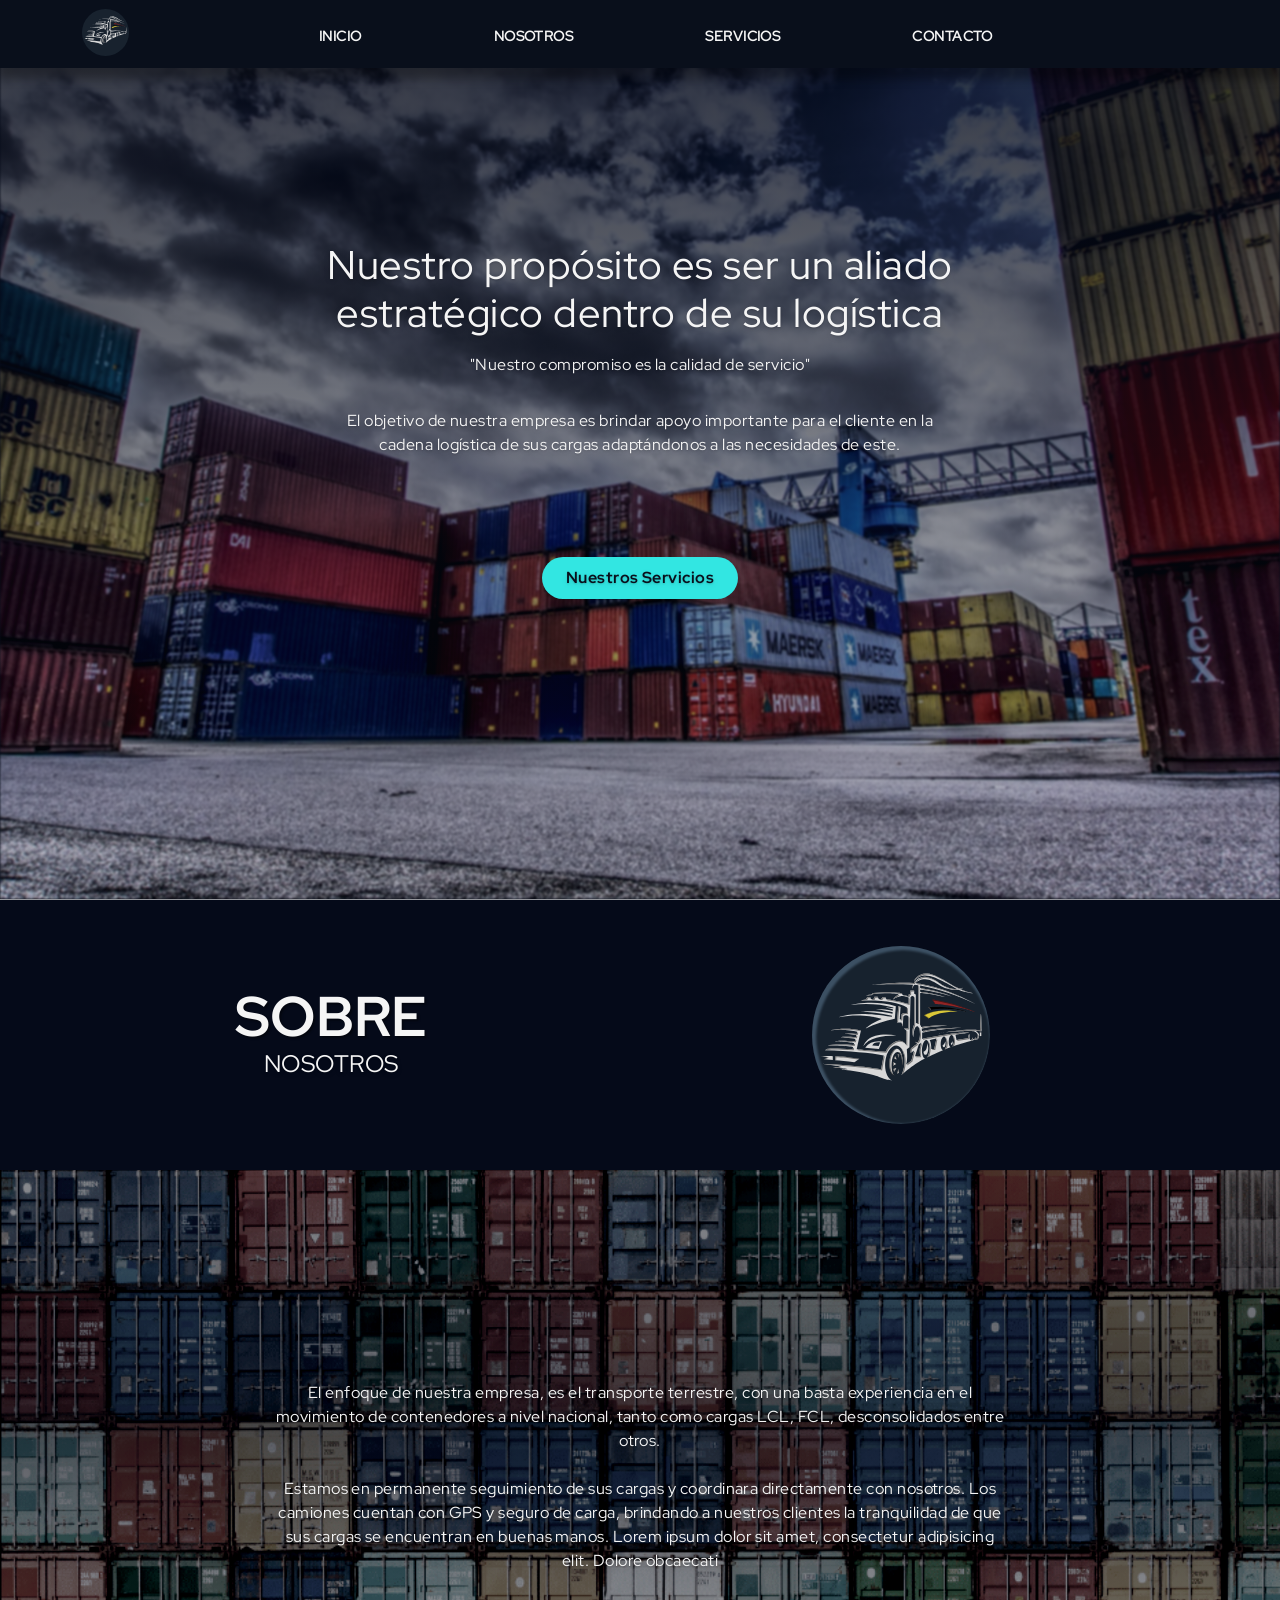
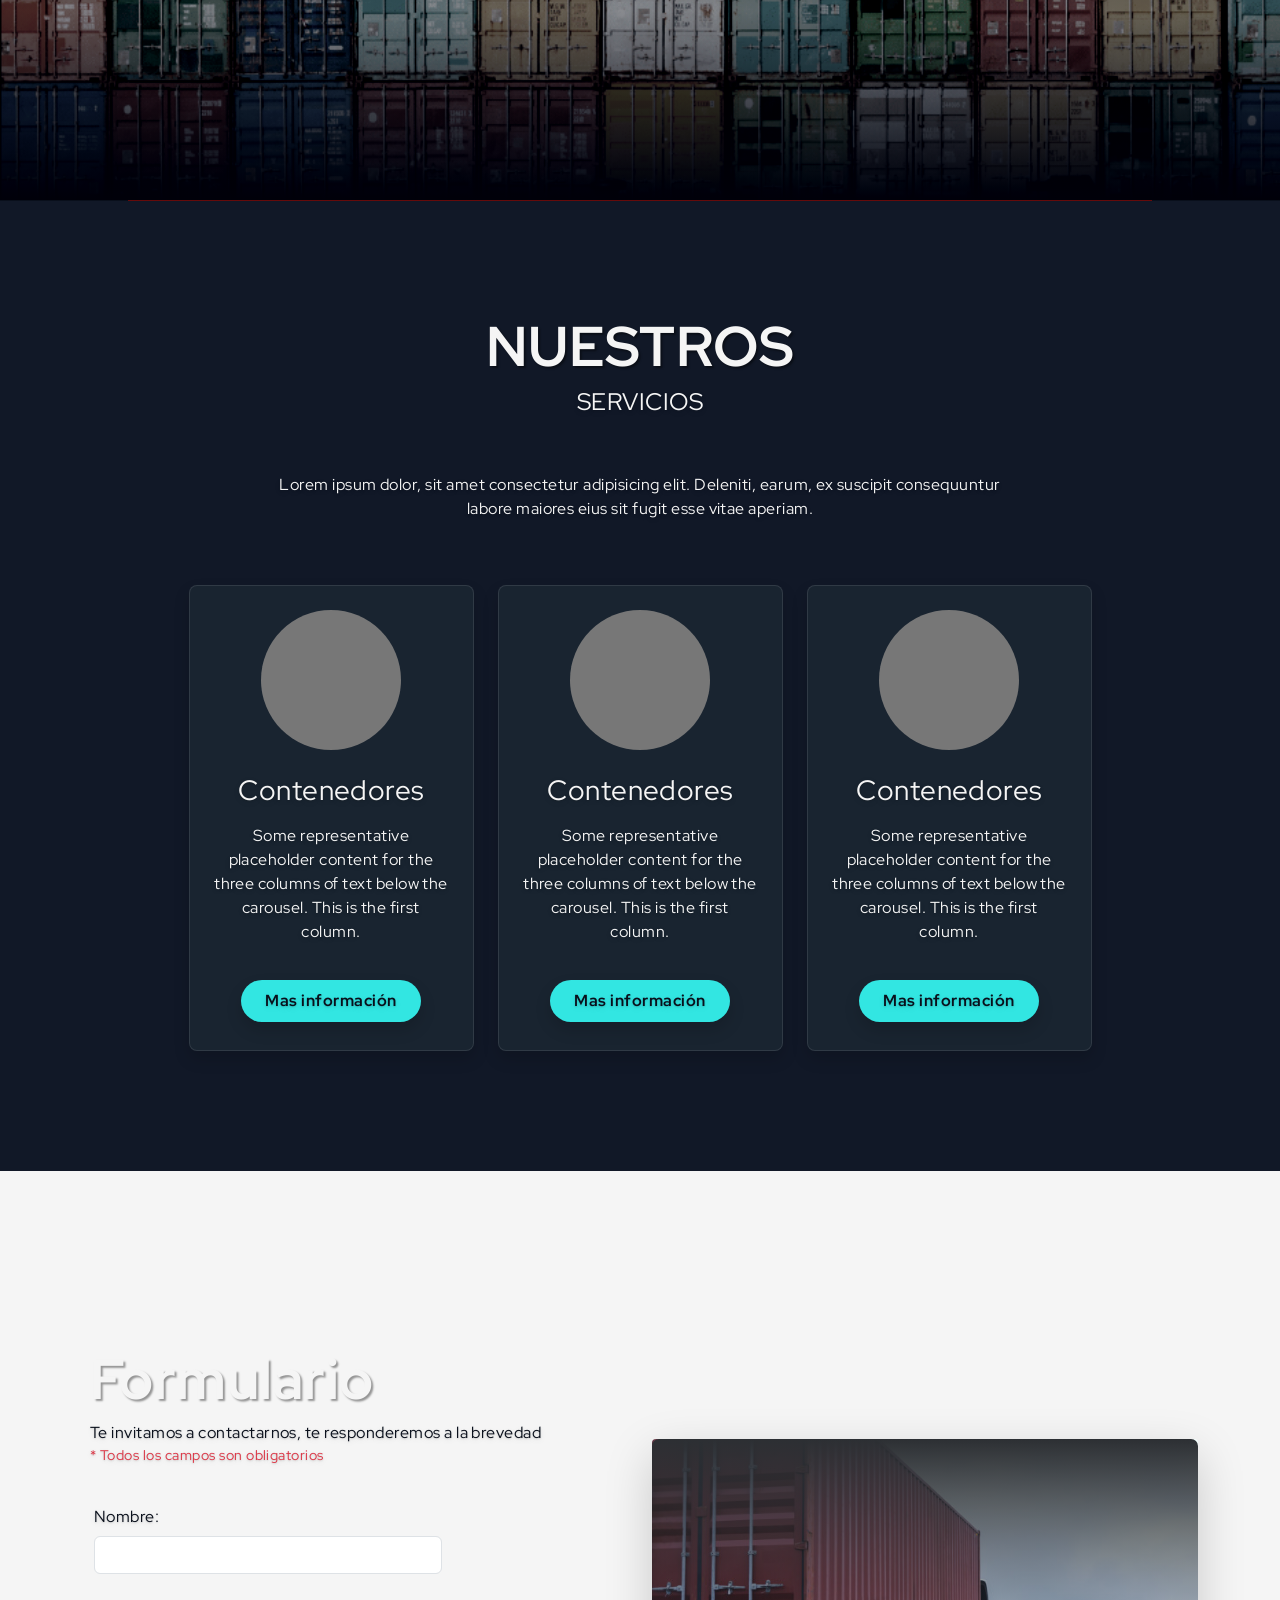
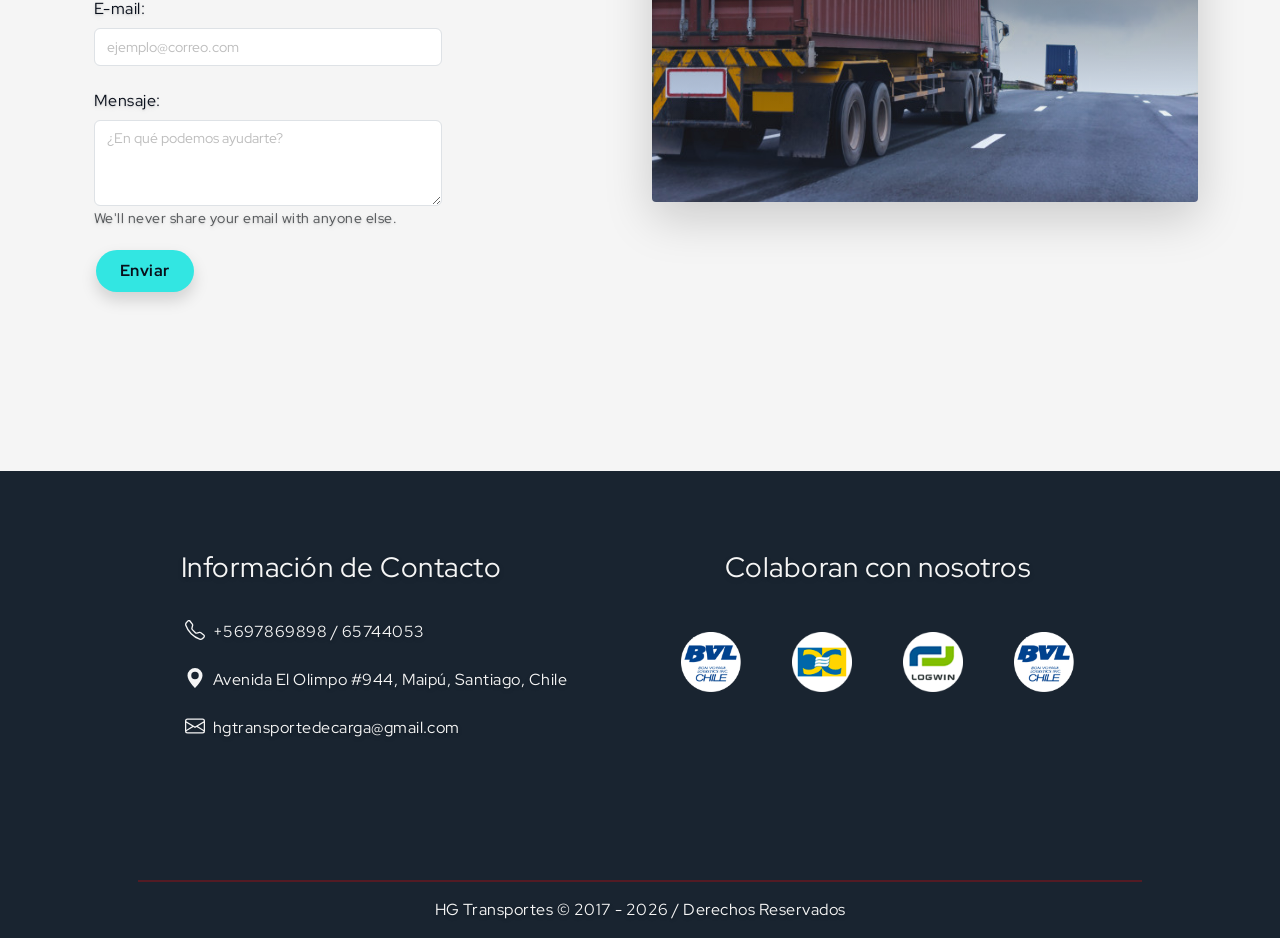
==== index.html @ 3a5eb8d5 "confi formulario de contacto" ====
<!DOCTYPE html>
<html lang="es">

<head>
  <meta charset="UTF-8">

  <title>HG Transportes</title>

  <meta name="viewport"
    content="width=device-width, initial-scale=1.0, maximum-scale=1.0, user-scalable=no, interactive-widget=resizes-content">


  <!-- SEO -->
  <meta name="description"
    content="Servicio de transporte profesional en Chile. HG Transportes ofrece soluciones confiables y seguras.">

  <!-- Favicon -->
  <link rel="icon" href="/assets/img/favicon.ico" type="image/x-icon">

  <!-- Performance (acelera CDN) -->
  <link rel="preconnect" href="https://cdn.jsdelivr.net">
  <link rel="preconnect" href="https://cdnjs.cloudflare.com">

  <!-- Bootstrap -->
  <link href="https://cdn.jsdelivr.net/npm/bootstrap@5.3.8/dist/css/bootstrap.min.css" rel="stylesheet"
    integrity="sha384-sRIl4kxILFvY47J16cr9ZwB07vP4J8+LH7qKQnuqkuIAvNWLzeN8tE5YBujZqJLB" crossorigin="anonymous">

  <!-- Custom CSS -->
  <link rel="stylesheet" href="/assets/css/main.css">
</head>

<body>
  <!-- PreLoader -->
  <div class="centrado" id="loader">
    <div class="lds-hourglass"></div>
  </div>
  <!-- ---------- -->

  <!-- BUTTON UP -->
  <button class="button--top hidden button" id="buttonUp" title="Go to top">
    <img src="/assets/img/arrow-up.svg" alt="up" srcset="">
  </button>
  <!-- --------- -->


  <!-- NAVBAR -->
  <header id="navbar" class="nav-pc navy-shadow">

    <nav class="container">
      <div class="row">

        <!-- LOGO -->
        <h1 class="col-8 col-md-2 d-flex align-items-center">
          <a href="#index" class="logo d-flex align-items-center">
            <img src="./assets/img/logo-rounded.svg" class="mt-2" style='width: 47px' alt="logo">
            <span class="hg-title d-md-none d-block ms-3 mt-3">HG Transportes</span>
          </a>
        </h1>
        <!-- MENU -->
        <div class="col-3 col-md-8">

          <ul class="d-flex justify-content-between nav-links pt-4">
            <li><a href="#index" class="volver-arriba">INICIO</a></li>
            <li><a href="#about" class="scroll-acercaDe">NOSOTROS</a></li>
            <li><a href="#services" class="scroll-equipo">SERVICIOS</a></li>
            <li><a href="#form" class="scroll-suave">CONTACTO</a></li>
          </ul>

        </div>

        <!-- HAMBURGER (solo mobile) -->
        <div class="col-1 d-flex align-items-center justify-content-center">
          <button class="ham me-4" type="button">
            <span class="br-1"></span>
            <span class="br-2"></span>
            <span class="br-3"></span>
          </button>
        </div>

      </div>
    </nav>
  </header>
  <!-- --------- -->

  <!-- MAIN -->
  <main class="">
    <!-- HOME SECTION -->
    <section id="index" class="d-flex align-items-center bg-truck slate-bb">
      <div class="container mb-5">
        <div class="row justify-content-center">
          <div class="col-11 col-md-7 mb-5 pb-4">
            <h2 class="display-6 text-center mb-3">Nuestro propósito es ser un aliado estratégico dentro de su logística
            </h2>
            <p class="pb-3 text-center">"Nuestro compromiso es la calidad de servicio"</p>
            <p class="text-center">El objetivo de nuestra empresa es brindar apoyo importante para el cliente en la
              cadena logística de sus cargas adaptándonos a las necesidades de este.</p>
          </div>
          <!-- Button -->
          <div class="d-flex justify-content-center col-md-12 py-2">
            <!-- Usamos <a> para que el navegador reconozca el anclaje #services -->
            <a href="#services" class="rounded-5 shadow button text-decoration-none">
              Nuestros Servicios
            </a>
          </div>

        </div>
      </div>
    </section>
    <!-- --------- -->

    <!-- ABOUT -->
    <section id="about" class="scrollReveal">
      <div class="d-flex align-items-center about-top bg-oil">
        <div class="container">
          <div class="row align-items-center justify-content-around">
            <div class="col-md-3 text-center">
              <h2 class="display-1 mb-0 hg-subtitle">SOBRE</h2>
              <h4 class="display-7">NOSOTROS</h4>
            </div>
            <!-- logo -->
            <div class="col-md-4 d-none d-md-block text-center">
              <img class="img-fluid" style="width: 50%;" src="../assets/img/logo-rounded.svg" alt="logo-image">
            </div>
          </div>
        </div>
      </div>
      <!-- About bottom -->
      <div class="d-flex align-items-center about-bottom">
        <div class="container">
          <div class="row justify-content-center">
            <div class="col-11 col-md-8 text-center">
              <p>
                El enfoque de nuestra
                empresa, es el transporte terrestre, con una basta experiencia en el movimiento de contenedores a nivel
                nacional, tanto como cargas LCL, FCL, desconsolidados entre otros.<br><br>
                Estamos en permanente seguimiento de sus cargas y coordinara directamente con nosotros. Los camiones
                cuentan con GPS y seguro de carga, brindando a nuestros clientes la tranquilidad de que sus cargas se
                encuentran en buenas manos. Lorem ipsum dolor sit amet, consectetur adipisicing elit. Dolore obcaecati
              </p>
            </div>
          </div>
        </div>
      </div>
      <!-- line -->
      <div class="mx-auto" style="height:1px; width:80%; background:rgb(102, 10, 10);"></div>
    </section>
    <!-- END ABOUT SECTION -->



    <!-- SERVICES SECTION -->
    <section class="pb-5 prueba" id="services">
      <div class="container">
        <div class="row flex-column justify-content-end align-items-center hg-services">
          <!-- TITULO -->
          <div class="col-11 col-md-8 text-center" id="scrollReveal">
            <h2 class="hg-subtitle">NUESTROS</h2>
            <h4 class="display-7 pb-4">SERVICIOS</h4>
            <p class="py-4">Lorem ipsum dolor, sit amet consectetur adipisicing elit. Deleniti, earum, ex suscipit
              consequuntur labore maiores eius sit fugit esse vitae aperiam.</p>
          </div>
    <!--       <div class="mx-auto" style="height:1px; width:80%; background:rgb(102, 10, 10);"></div> -->
        </div>
      </div>
      <!-- CARDS -->
      <div class="container pb-5">
        <div class="row justify-content-center align-items-center">
          <!-- card 1 -->
          <div
            class="flex-column col-11 col-lg-3 p-4 text-center rounded-3 shadow h-100 bg-oil card-service">

            <svg class="bd-placeholder-img rounded-circle d-block mx-auto mb-4" width="140" height="140"
              xmlns="http://www.w3.org" role="img" preserveAspectRatio="xMidYMid slice" focusable="false">
              <rect width="100%" height="100%" fill="#777" />
            </svg>

            <h3 class="mb-3">Contenedores</h3>
            <p>Some representative placeholder content for the three columns of text below the carousel. This is the
              first column.</p>

            <div class="pt-3 mt-auto">
              <a href="container.html" class="rounded-5 shadow button text-decoration-none d-inline-block">
                Mas información
              </a>
            </div>
          </div>

          <!-- card 2 -->
          <div
            class="flex-column col-11 col-lg-3 p-4 my-4 mx-md-4 mb-md3 text-center rounded-3 shadow h-100  bg-oil card-service">

            <svg class="bd-placeholder-img rounded-circle d-block mx-auto mb-4" width="140" height="140"
              xmlns="http://www.w3.org" role="img" preserveAspectRatio="xMidYMid slice" focusable="false">
              <rect width="100%" height="100%" fill="#777" />
            </svg>

            <h3 class="mb-3">Contenedores</h3>
            <p>Some representative placeholder content for the three columns of text below the carousel. This is the
              first column.</p>

            <div class="pt-3 mt-auto">
              <a href="#services" class="rounded-5 shadow button text-decoration-none d-inline-block">
                Mas información
              </a>
            </div>
          </div>

          <!-- card 3 -->
          <div
            class="flex-column col-11 col-lg-3 p-4 text-center rounded-3 shadow h-100 bg-oil card-service">

            <svg class="bd-placeholder-img rounded-circle d-block mx-auto mb-4" width="140" height="140"
              xmlns="http://www.w3.org" role="img" preserveAspectRatio="xMidYMid slice" focusable="false">
              <rect width="100%" height="100%" fill="#777" />
            </svg>

            <h3 class="mb-3">Contenedores</h3>
            <p>Some representative placeholder content for the three columns of text below the carousel. This is the
              first column.</p>

            <div class="pt-3 mt-auto">
              <a href="#services" class="rounded-5 shadow button text-decoration-none d-inline-block">
                Mas información
              </a>
            </div>
          </div>

        </div>
      </div>

    </section>
    <!-- END SERVICE SECTION -->


    <!-- FORM SECTION -->
    <section class="d-flex align-items-center justify-content-center vh-100 bg-lightest-slate bg-contact-mobile" id="form">
   
      <div class="container py-5">
        <div class="row">

          <div class="flex-column col-md-6">
            <div class="px-2">
              <h2 class="hg-subtitle">Formulario</h2>
              <p class="pb-0 mb-0 hg-text-dark">Te invitamos a contactarnos, te responderemos a la brevedad</p>
              <p class="text-danger small pt-0 mt-0 pb-3">* Todos los campos son obligatorios</p>
            </div>

            <!-- form -->
            <form class="container" action="#" method="POST">
              
              <div class="form-group mb-3">
                <label for="nombre" class="col-form-label col-md-4 hg-text-dark">Nombre: </label>
                <div class="col-md-8">
                  <input type="text" name="from_name" id="nombre" class="form-control custom-input" required placeholder="">
                </div>
              </div>

              <div class="form-group mb-3">
                <label for="email" class="hg-text-dark col-form-label col-md-4">E-mail: </label>
                <div class="col-md-8">
                  <input type="email" name="reply_to" value="" id="email" class="form-control custom-input" required placeholder="ejemplo@correo.com">
                </div>
              </div>
              
              <div class="form-group mb-3">
                <label for="mensaje" class="hg-text-dark col-form-label col-md-4">Mensaje: </label>
                <div class="col-md-8">
                  <textarea rows="3" class="form-control custom-input" id="mensaje" name="message" required placeholder="¿En qué podemos ayudarte?"></textarea>
                </div>
                <small id="emailHelp" class="form-text text-muted">We'll never share your email with anyone else.</small>
              </div>
              <!-- submit button -->
              <div>
                <button type="submit" class="rounded-5 shadow button">Enviar</button>
              </div>
            </form>
          </div>
          <!-- end form -->
          <!-- bg image -->
          <div class="d-md-flex align-items-center justify-content-center d-none d-md-block col-md-6">
            <div class="bg-contact">
              <img class="img-fluid shadow-lg rounded-1" src="/assets/img/contact-image-truck.jpg" alt="logo-image">
            </div>
          </div>

        </div>
      </div>
    </section>
    <!-- END FORM SECTION -->

    <!-- FOOTER -->
    <div>
      <div class="bg-dark-oil container-fluid"> <!-- REVISAR...SEGUN CHAT GPT NO HACE NADA -->
        <div class="container py-3">
          <div class="row py-md-5 d-flex justify-content-center align-items-top">
            <!-- INFORMACION DE CONTACTO -->
            <div class="col-lg-5 p-3 mb-4">

              <h3 class="pb-4 hg-slate-text-color">Información de Contacto</h3>

              <div class="d-flex align-item-left justify-content-start">
                <svg xmlns="http://www.w3.org/2000/svg" width="20" height="20" fill="currentColor"
                  class="bi bi-telephone m-1" viewBox="0 0 16 16">
                  <path
                    d="M3.654 1.328a.678.678 0 0 0-1.015-.063L1.605 2.3c-.483.484-.661 1.169-.45 1.77a17.568 17.568 0 0 0 4.168 6.608 17.569 17.569 0 0 0 6.608 4.168c.601.211 1.286.033 1.77-.45l1.034-1.034a.678.678 0 0 0-.063-1.015l-2.307-1.794a.678.678 0 0 0-.58-.122l-2.19.547a1.745 1.745 0 0 1-1.657-.459L5.482 8.062a1.745 1.745 0 0 1-.46-1.657l.548-2.19a.678.678 0 0 0-.122-.58L3.654 1.328zM1.884.511a1.745 1.745 0 0 1 2.612.163L6.29 2.98c.329.423.445.974.315 1.494l-.547 2.19a.678.678 0 0 0 .178.643l2.457 2.457a.678.678 0 0 0 .644.178l2.189-.547a1.745 1.745 0 0 1 1.494.315l2.306 1.794c.829.645.905 1.87.163 2.611l-1.034 1.034c-.74.74-1.846 1.065-2.877.702a18.634 18.634 0 0 1-7.01-4.42 18.634 18.634 0 0 1-4.42-7.009c-.362-1.03-.037-2.137.703-2.877L1.885.511z" />
                </svg>
                <p class="p-1 hg-slate-text-color">+5697869898 / 65744053</p>
              </div>

              <div class="d-flex align-item-left justify-content-start">
                <svg xmlns="http://www.w3.org/2000/svg" width="20" height="20" fill="currentColor"
                  class="bi bi-geo-alt-fill  m-1" viewBox="0 0 16 16">
                  <path d="M8 16s6-5.686 6-10A6 6 0 0 0 2 6c0 4.314 6 10 6 10zm0-7a3 3 0 1 1 0-6 3 3 0 0 1 0 6z" />
                </svg>
                <p class="p-1 hg-slate-text-color">Avenida El Olimpo #944, Maipú, Santiago, Chile</p>
              </div>

              <div class="d-flex align-item-left justify-content-start">
                <svg xmlns="http://www.w3.org/2000/svg" width="20" height="20" fill="currentColor"
                  class="bi bi-envelope m-1" viewBox="0 0 16 16">
                  <path
                    d="M0 4a2 2 0 0 1 2-2h12a2 2 0 0 1 2 2v8a2 2 0 0 1-2 2H2a2 2 0 0 1-2-2V4Zm2-1a1 1 0 0 0-1 1v.217l7 4.2 7-4.2V4a1 1 0 0 0-1-1H2Zm13 2.383-4.708 2.825L15 11.105V5.383Zm-.034 6.876-5.64-3.471L8 9.583l-1.326-.795-5.64 3.47A1 1 0 0 0 2 13h12a1 1 0 0 0 .966-.741ZM1 11.105l4.708-2.897L1 5.383v5.722Z" />
                </svg>
                <p class="p-1 hg-slate-text-color">hgtransportedecarga@gmail.com</p>
              </div>
            </div>
            <!-- COLABORAN CON NOSOTROS -->
            <div class="col-lg-5 p-3">

              <h3 class="p-0 mb-5 text-center hg-slate-text-color">Colaboran con nosotros</h3>

              <div class="d-flex justify-content-around">

                <a href="http://www.bvl-group.com" target="_blank" class="rounded-circle">
                  <img src="/assets/img/bvl.png" width="60px" alt="bvl">
                </a>
                <a href="https://cargocompassworld.com/en/" target="_blank" class="rounded-circle">
                  <img src="/assets/img/cargo-compass.png" width="60px" alt="bvl">
                </a>
                <a href="https://www.logwin-logistics.com/index.html" target="_blank" class="rounded-circle">
                  <img src="/assets/img/logwin.png" width="60px" alt="bvl">
                </a>
                <a href="http://www.bvl-group.com" target="_blank" class="rounded-circle">
                  <img src="/assets/img/bvl.png" width="60px" alt="bvl">
                </a>
              </div>
            </div>
          </div>
        </div>
        <hr class="text-center container" style="height:2px;border-width:0;background-color:red;width:80%;">
        <div class="container">
          <p class="text-center pt-0 pb-3 m-0 hg-slate-text-color">HG Transportes &copy; 2017 - 2026 / Derechos
            Reservados</p>
        </div>
      </div>
    </div>
    <!-- END FOOTER -->


  </main>
  <!-- ---------- -->



  <script type="module" src="/assets/js/app.js"></script>
  <script type="module" src="/assets/js/btn_up.js"></script>
  <script type="module" src="/assets/js/scrollReveal.js"></script>
  <script type="module" src="/assets/js/ham.js"></script>
  <!-- <script type="module" src="/assets/js/navScroll.js"></script> -->
</body>

</html>
---- assets/css/main.css ----
/* Fonts */
@font-face {
  font-family: "Raleway-Regular400";
  src: url("/assets/fonts/Raleway/static/Raleway-Regular.ttf");
}

@font-face {
  font-family: "Raleway-Medium500";
  src: url("/assets/fonts/Raleway/static/Raleway-Medium.ttf");
}

/* title hg */
@font-face {
  font-family: "Respondent-Black";
  src: url("/assets/fonts/RespondentBlack.ttf");
}

/* titles */
@font-face {
  font-family: "Syncopate-Bold";
  src: url("/assets/fonts/Syncopate-Bold.ttf");
}

@font-face {
  font-family: "RedHatDisplay-Light";
  src: url("/assets/fonts/RedHatDisplay-Light.ttf");
}

@font-face {
  font-family: "RedHatDisplay-Regular";
  src: url("/assets/fonts/RedHatDisplay-Regular.ttf");
}

@font-face {
  font-family: "RedHatDisplay-Bold";
  src: url("/assets/fonts/RedHatDisplay-Bold.ttf");
}


.prueba{
  background-color: #111827;
}
/* Variable Colors #091018 color oscuro nav */
:root {
  --dark: #091018;
  --dark-oil: #192430;
  --oil: #192430;
  --blue-dark: #090f1b;
  --lightest-oil: #243447;
  --lightest-slate: #f5f5f5;
  --hg-gold: #FFED69;
  --hg-gold-2: #756713;
  --green: #1da058;
  --bright-turquoise: #32e6e2;
  --text-title-shadow: 2px 2px 4px #000000;
}

/* General */
*,
*::before,
*::after {
  box-sizing: border-box;
}

html {
  font-size: 16px;
  overflow-x: hidden;
  box-sizing: border-box;
  margin: 0;
  padding: 0;
}

body {
  position: relative;
  height: 100%;
  font-family: "RedHatDisplay-Regular", Helvetica, Arial, sans-serif;
  line-height: 1.5;
  letter-spacing: 0.03em;
  font-weight: 400;
  text-shadow:
  0 1px 2px rgba(0, 0, 0, 0.15),
  0 2px 6px rgba(0, 0, 0, 0.10);
  color: var(--lightest-slate);
  background-color: var(--blue-dark);
}
/* nav shadow off */
nav li a {
  text-shadow: none;
}

/* -------- */

/* MyClases */

.hg-title {
  font-family: "Respondent-Black", sans-serif;
  font-weight: 900;
  font-size: 73px;
  text-shadow: var(--text-title-shadow);
  color: var(--lightest-slate);
}
.hg-subtitle {
  font-family: "RedHatDisplay-Bold", Helvetica, Arial, Lucida, sans-serif;
  font-size: 3.5rem;
  text-shadow: 2px 2px 2px rgba(0, 0, 0, 0.4);
}

.hg-subtitle--dark {
  color: var(--dark-oil);
  /* text-shadow: 2px 2px 2px rgba(0, 0, 0, 0.3960784314); */
}

.hg-text-dark {
  font-family: "RedHatDisplay-Regular", Helvetica, Arial, sans-serif;
  color: var(--blue-dark);
  /* text-shadow: 2px 2px 2px rgba(0, 0, 0, 0.4); */
}

.scrollReveal {
  opacity: 0;
  transition: all 0.9s;
}
/* ------- */

/* General button */
.button {
  display: inline-block;
  border: none;
  padding: 9px 1.5rem;
  margin: 4px 2px;
  color: var(--blue-dark);
  background-color: var(--bright-turquoise);
  font-family: "RedHatDisplay-Bold", Helvetica, Arial, Lucida, sans-serif;
  font-size: 1rem;
  text-align: center;
  text-decoration: none;
  line-height: 1.5;
  letter-spacing: 0.03em;
  display: inline-block;
 /*  -webkit-transition-duration: 0.4s;
  transition-duration: 0.4s; */
  transition: transform 0.3s ease, background-color 0.3s ease, color 0.3s ease;
  cursor: pointer;
  border-radius: 50px;
}

.button:hover {
  transform: scale(1.05);
  transition: transform 0.3s ease, background-color 0.3s ease, color 0.3s ease;
}

/* button top */
.button--top { /* metodo para heredar propiedades del boton base a traves de html */
  position: fixed;
  bottom: 20px;
  right: 10px;  
  z-index: 99;
  padding: 9px 14px;
}

.button img {
  width: 25px;
}

#buttonUp {
  position: fixed;
  bottom: 20px;
  right: 10px;
  z-index: 99;

  transform: translateX(120%); /* 🔥 SIEMPRE fuera */
  opacity: 0;

  transition: transform 0.4s ease, opacity 0.3s ease;
}

/* ESTADO VISIBLE */
#buttonUp.show {
  transform: translateX(0);
  opacity: 1;
}

/* --------- */



.subtitle-slate {
  font-size: 50px;
  color: var(--lightest-slate);
  text-shadow: 2px 2px 2px rgba(0, 0, 0, 0.3960784314);
}

.slate-txt {
  color: var(--lightest-slate);
}

.dark-oil-txt {
  color: var(--dark-oil);
}

.lightest-oil-txt {
  color: var(--lightest-oil);
}

.bg-blue-dark {
  background-color: var(--blue-dark);
}
.oil-txt {
  color: var(--oil);
}

.bg-black {
  background-color: var(--dark);
}

.bg-dark-oil {
  background-color: var(--dark-oil);
}

.bg-lightest-oil {
  background-color: var(--lightest-oil);
}

.bg-oil {
  background-color: var(--oil);
}

.bg-lightest-slate {
  background-color: var(--lightest-slate);
}

.navy-shadow {
  box-shadow: 0px 9px 9px 2px rgba(0, 0, 0, 0.329);
}

.bs-inset {
  box-shadow: 0px 9px 9px 2px rgba(0, 0, 0, 0.329) inset;
}

.slate-bb {
  border-bottom: 1px solid #f5f5f596;
}

/* ---------- */


/* Loader */
.centrado {
  height: 100vh;
  width: 100%;
  position: fixed;
  top: 0;
  left: 0;
  display: flex;
  justify-content: center;
  align-items: center;
  background-color: var(--dark-oil);
  z-index: 9999;
}

.lds-hourglass {
  display: inline-block;
  position: relative;
  width: 80px;
  height: 80px;
}

.lds-hourglass:after {
  content: " ";
  display: block;
  border-radius: 50%;
  width: 0;
  height: 0;
  margin: 8px;
  box-sizing: border-box;
  border: 32px solid #fff;
  border-color: #fff transparent #fff transparent;
  animation: lds-hourglass 1.2s infinite;
}

@keyframes lds-hourglass {
  0% {
    transform: rotate(0);
    animation-timing-function: cubic-bezier(0.55, 0.055, 0.675, 0.19);
  }

  50% {
    transform: rotate(900deg);
    animation-timing-function: cubic-bezier(0.215, 0.61, 0.355, 1);
  }

  100% {
    transform: rotate(1800deg);
  }
}

.disppear {
  animation: vanish 0.5s forwards;
}

@keyframes vanish {
  100% {
    opacity: 0;
    visibility: hidden;
  }
}

/* --------------- */

/* Navbar */
.nav-pc {
  position: fixed; /* debe tener position para el z-index / relative para animar*/
  width: 100%;
  height: 68px;
  background-color: var(--blue-dark);
  z-index: 4;

  /* transition: transform 0.4s ease, background-color 0.3s ease; */
}

.nav-pc .nav-links li {
  list-style-type: none;
}

.nav-pc .nav-links a {
  font-size: 85%;
  padding: 0 15px;
  text-decoration: none;
  color: var(--lightest-slate);
  font-weight: bold;
}

.logo {
  text-decoration: none;
}

/* Navbar sticky desde ABOUT para js */
/* .show-nav {
  position: fixed;
  top: 0;
  width: 100%;
  z-index: 2;

  transform: translateY(0);
  animation: slideDown 0.4s ease;
} */

/* .nav-exit {
  transform: translateY(-100%);
} */

/* nav in animation */
/* @keyframes slideDown {
  from {
    transform: translateY(-100%);
  }
  to {
    transform: translateY(0);
  }
} */

/* Hamburguer mobile */
.ham {
  display: none;
  cursor: pointer;
  border: none;
  margin: 0;
  padding: 0;
  background-color: transparent;
}

.ham span {
  display: block;
  background-color: #f3f3f3;
  height: 1px;
  width: 21px;
  margin: 6px auto;
  border-radius: 2px;
}

.nav-links.activate {
  transform: translateX(0);
  opacity: 1;
}

.br-1.animado {
  transform: rotate(-45deg) translate(-5px, 5px);
}

.br-2.animado {
  opacity: 0;
}

.br-3.animado {
  transform: rotate(45deg) translate(-5px, -5px);
}

.ham.girar {
  transform: rotate(360deg);
}

/* ---------- */

/* Nav Responsive */
body.menu-open {
  overflow: hidden;
}

@media (max-width: 768px) {

  .nav-pc {
    height: 60px;
  }

  .nav-pc .hg-title {
    font-size: 1.5rem;
    /* text-shadow: 0px 1px 1px #000000; */
    text-shadow:
      0 2px 8px rgba(0, 0, 0, 0.6),
      0 1px 2px rgba(0, 0, 0, 0.8);
    /* text-decoration: none; */
  }

  .ham {
    display: block;
    cursor: pointer;
    transition: 0.2s 0.1s;
  }

  .nav-links {
    background-color: var(--lightest-slate);
    position: absolute;

    top: 60px;
    left: 0;
    width: 45%;
    height: 220px;
    padding: 25px 0;
    /* puedes ajustar */

    display: flex;
    flex-direction: column;
    justify-content: space-around;
    align-items: center;

   

    transform: translateX(-100%);
    opacity: 0;
    transition: transform 0.3s ease, opacity 0.3s ease;
  }

  .nav-pc .nav-links a {
    color: var(--oil);
  }
}

/* @keyframes showMenu {
  from {
    opacity: 0;
  }

  to {
    opacity: 1;
  }
} */
/* ---------- */


/* Home */
.bg-truck {
  position: relative;
  width: 100%;
  min-height: 100vh;
  overflow: hidden;
}

.bg-truck::before {
  content: "";
  position: absolute;
  inset: 0px;
  background: url(/assets/img/overlay.jpg) center/cover no-repeat;
  
  
  filter:
    blur(1px)
    brightness(1)
    saturate(0.7)
    contrast(1.1);

  z-index: -2;
}

.bg-truck::after {
  content: "";
  position: absolute;
  inset: 0;

  background: linear-gradient(180deg,
      rgba(5, 10, 25, 0.85) 0%,
      rgba(5, 10, 25, 0.6) 40%,
      rgba(5, 10, 25, 0.4) 70%,
      rgba(5, 10, 25, 0.2) 100%);

  z-index: -1;
}
/* ------- */

/* About */
.about-top {
  position: relative;
  width: 100%;
  min-height: 30vh;
  min-height: 30svh;
  background: rgba(5, 10, 25, 0.85) 100%;
}

.about-bottom {
  position: relative;
  width: 100%;
  min-height: 70vh;
  min-height: 70svh;
  overflow: hidden;
}
/*  --blue-dark: #090f1b; */
.about-bottom::before {
  content: "";
  position: absolute;
  inset: 0px;
 
  background: 
    linear-gradient(180deg,
      rgba(5, 10, 25, 0.4) 0%,
      rgba(5, 10, 25, 0.6) 40%,
      rgba(5, 10, 25, 0.4) 70%,
      rgba(5, 10, 25, 1) 100%), /* Terminamos en sólido para conectar con lo que sigue */
  url(/assets/img/containers.png) center/cover no-repeat;

  
  filter:
    blur(0.5px)
    brightness(0.9)
    saturate(0.8)
    contrast(1.1);

  z-index: -3;
}

/* MOBILE: logo como fondo */
@media (max-width: 767px) {

  .about-top {
    position: relative;
    z-index: 1;
    overflow: hidden;
  }

  .about-top::before {
    content: "";
    position: absolute;
    inset: 0;

    background: url('/assets/img/logo-rounded.svg') center/cover no-repeat;
    background-size: 80%;

    opacity: 0.08;
    z-index: -1;
  }
}
/* ------ */

/* Nuestros servicios */
.hg-services {
  min-height: 360px;
}

.card-service {
  transition: transform 0.4s cubic-bezier(0.165, 0.84, 0.44, 1), 
              box-shadow 0.4s ease, 
              border-color 0.3s ease;
  position: relative; /* Importante para el z-index */
  z-index: 1;
  border: 1px solid rgba(255, 255, 255, 0.1); /* Borde base para que el hover funcione */
}

/* Estado Hover: EXPANSIÓN */
.card-service:hover {
  transform: scale(1.03); 

  z-index: 1; 
  box-shadow: 0 20px 40px rgba(0, 0, 0, 0.4), 
              0 0 15px rgba(50, 230, 226, 0.2);
  border-color: var(--bright-turquoise);
}
/* ------ */

/* CONTACT FORM */
/* styles input focus */
.custom-input:focus {
  border-color: var(--bright-turquoise);
  box-shadow: 0 0 0 0.25rem rgba(50, 230, 226, 0.25);
  background-color: #fff;
  outline: 0;
}

.btn-form-submit {
  transition: transform 0.3s ease, background-color 0.3s ease;
  min-width: 150px;
}

.btn-form-submit:hover {
  transform: scale(1.05);
  color: var(--blue-dark);
}

.custom-input::placeholder {
  color: #a0a0a0;
  font-size: 0.9rem;
  opacity: 0.7;
}

.bg-contact {
  display: block;
  /* La mostramos (estaba d-none en móvil por clase de bootstrap) */
  position: relative;
  /* REQUISITO: Para que el degradado se pegue aquí */
}

/* Overlay */
.bg-contact::after {
  content: "";
  position: absolute;
  top: 0;
  left: 0;
  right: 0;
  bottom: 0;
  border-radius: 7px;

  background: linear-gradient(to bottom, rgb(44 47 51) 0%,
      rgb(17 18 18 / 40%) 40%,
      transparent 80%
    );
  pointer-events: none;
}


/* --- modible behavior (background cover) --- */
.bg-contact-mobile {
  position: relative;
  z-index: 1;
}

.bg-contact-mobile::before {
  content: "";
  position: absolute;
  inset: 0;

  background: url('/assets/img/contact-image-truck.jpg') center/cover no-repeat; 
  opacity: 0.08;
  z-index: -1;
}

/* --- desktop behavior (side pic) --- */
@media (min-width: 768px) {
  /* Quitamos el fondo sutil en PC para que no se vea doble */
  .bg-contact-mobile::before {
    display: none;
  }
}
/* ---------- */

/* All site media querys adjusts */
@media (max-width: 768px) {

  
}

/* ---------- */








/* Helpers */
.red {
  border: 2px solid red;
}

.green {
  border: 2px solid green;
}

.blue {
  border: 2px solid blue;
}

.yellow {
  border: 2px solid yellow;
}

.cyan {
  border: 2px solid cyan;
}

.purple {
  border: 2px solid purple;
}

.fluor-green {
  border: 2px solid rgb(9, 230, 94);
}

.fucsia {
  border: 2px solid rgb(230, 9, 193);
}

.orange {
    border: 2px solid rgb(230, 134, 9);
}

.lemon {
  border: 2px solid rgb(198, 243, 0);

}
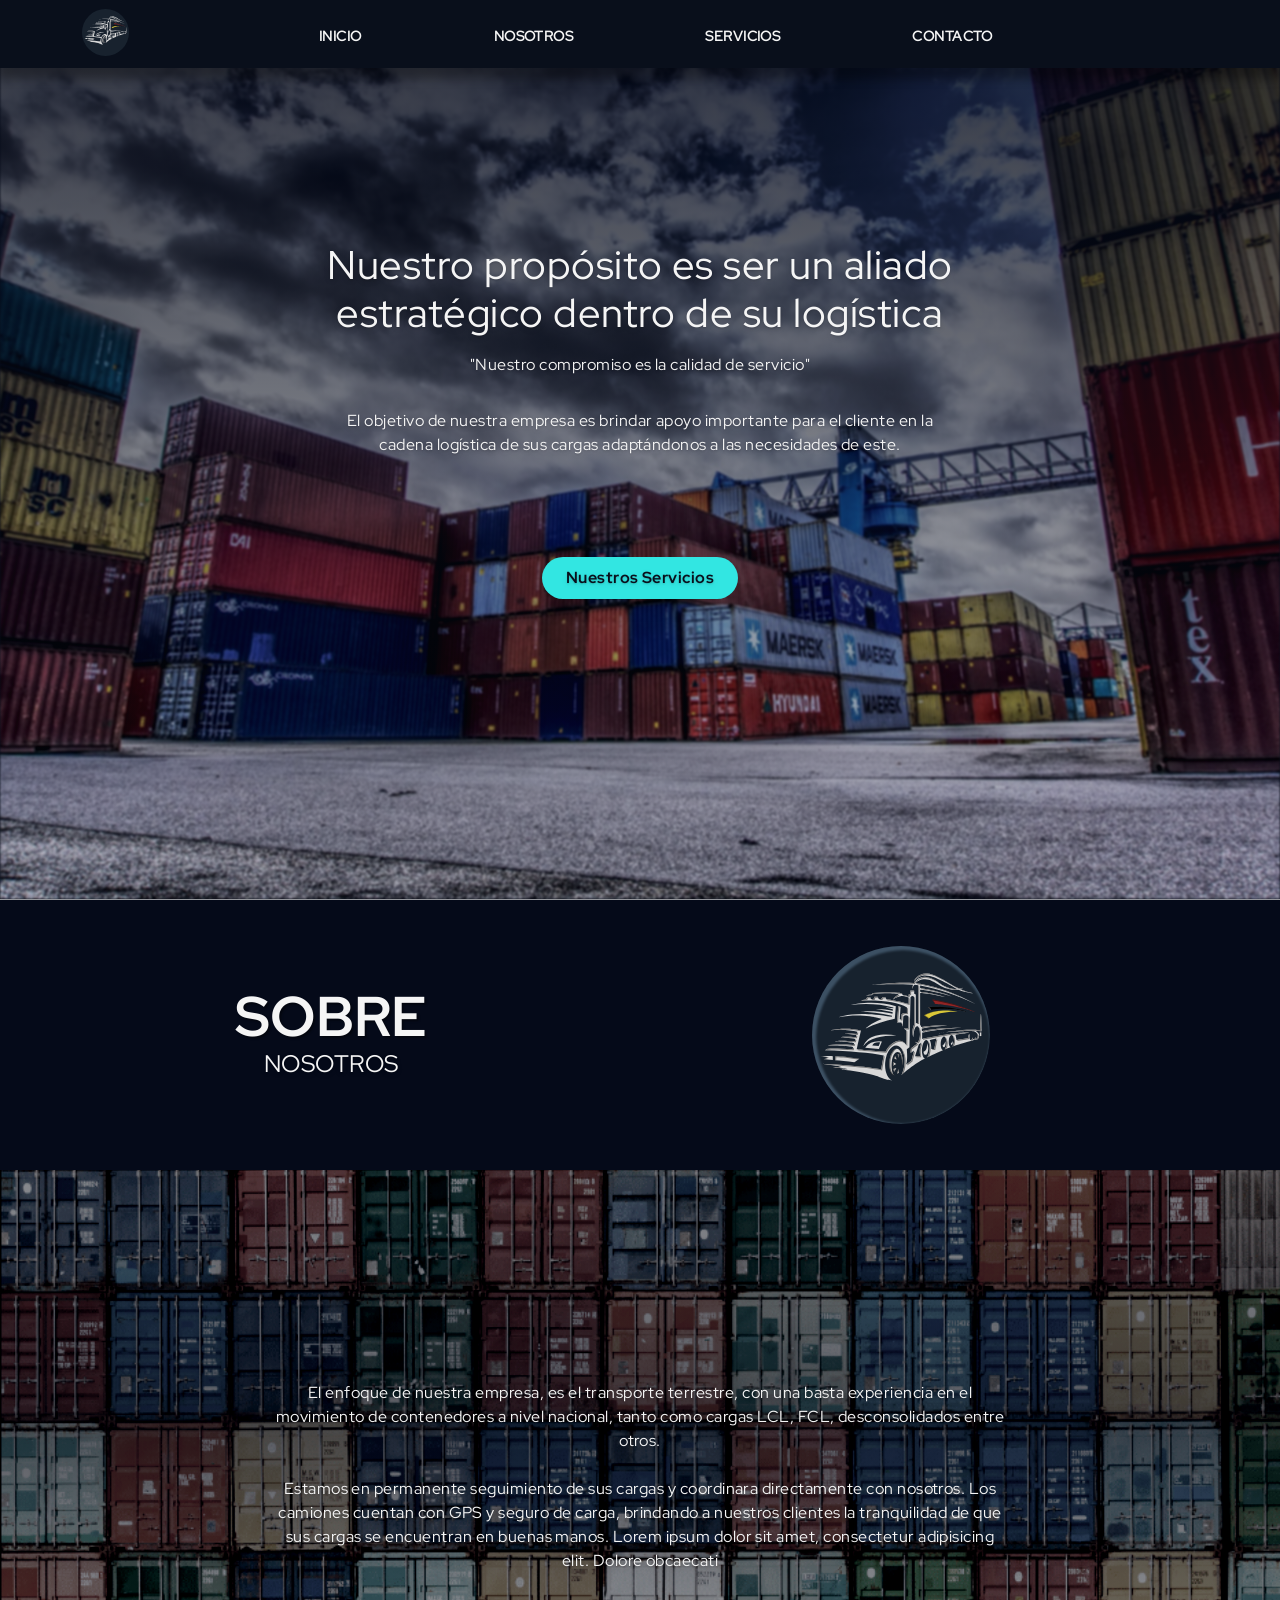
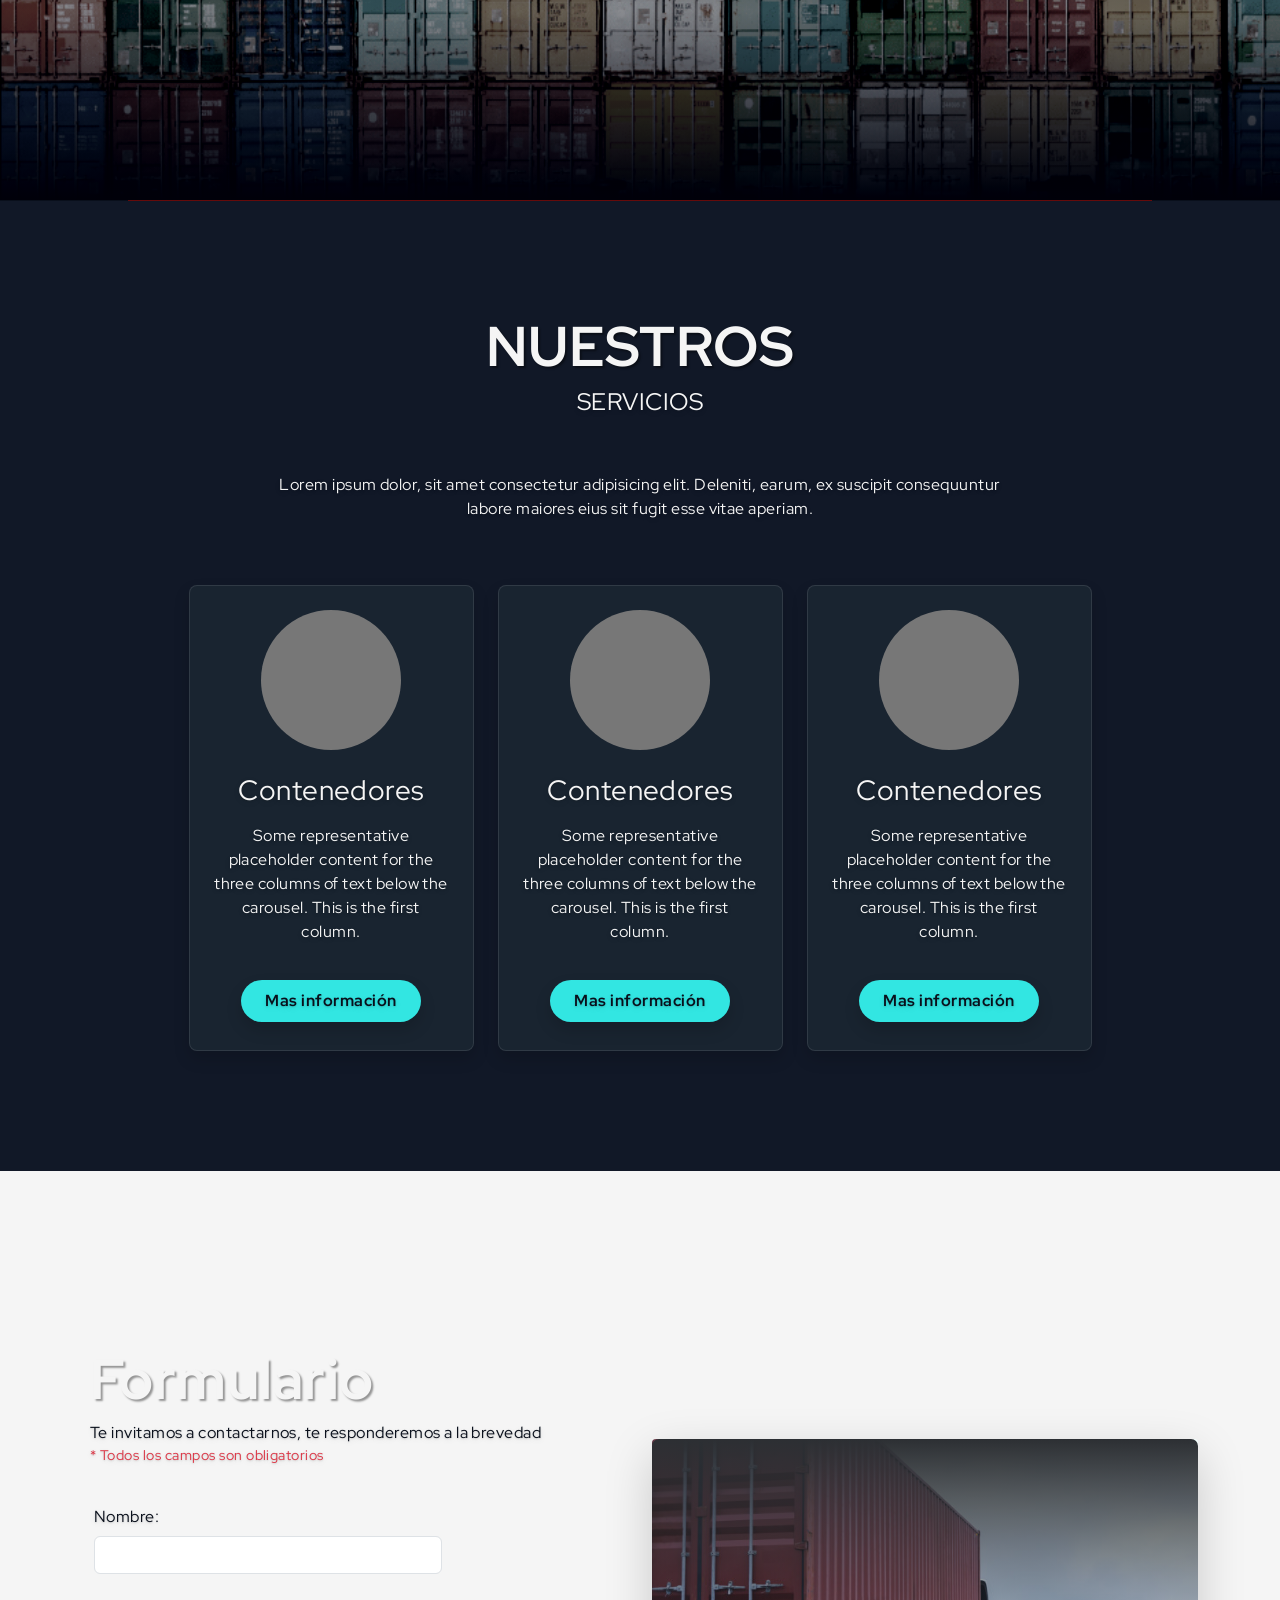
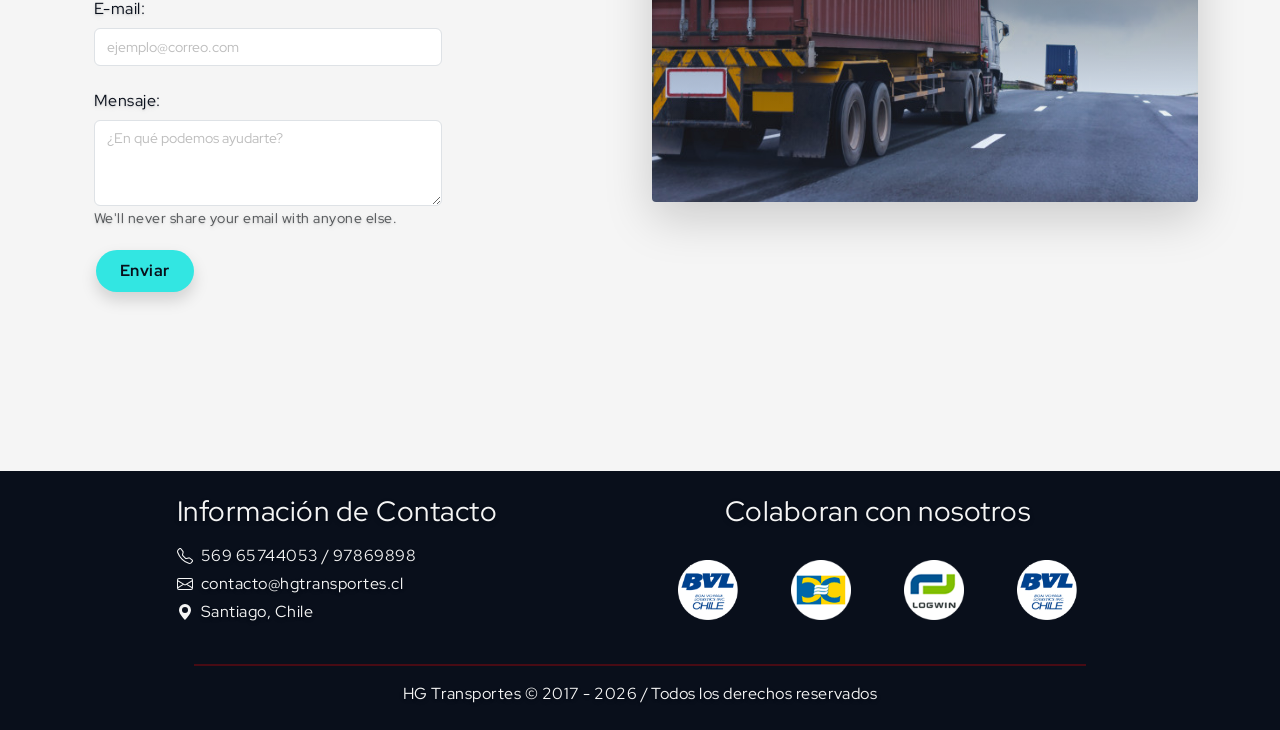
==== commit 26be11d2: "confi footer, se creo seccion container.html" ====
--- a/index.html
+++ b/index.html
@@ -288,75 +288,84 @@
     </section>
     <!-- END FORM SECTION -->
 
+
+
+
+
+
+
+
     <!-- FOOTER -->
-    <div>
-      <div class="bg-dark-oil container-fluid"> <!-- REVISAR...SEGUN CHAT GPT NO HACE NADA -->
-        <div class="container py-3">
-          <div class="row py-md-5 d-flex justify-content-center align-items-top">
-            <!-- INFORMACION DE CONTACTO -->
-            <div class="col-lg-5 p-3 mb-4">
-
-              <h3 class="pb-4 hg-slate-text-color">Información de Contacto</h3>
-
-              <div class="d-flex align-item-left justify-content-start">
-                <svg xmlns="http://www.w3.org/2000/svg" width="20" height="20" fill="currentColor"
-                  class="bi bi-telephone m-1" viewBox="0 0 16 16">
-                  <path
-                    d="M3.654 1.328a.678.678 0 0 0-1.015-.063L1.605 2.3c-.483.484-.661 1.169-.45 1.77a17.568 17.568 0 0 0 4.168 6.608 17.569 17.569 0 0 0 6.608 4.168c.601.211 1.286.033 1.77-.45l1.034-1.034a.678.678 0 0 0-.063-1.015l-2.307-1.794a.678.678 0 0 0-.58-.122l-2.19.547a1.745 1.745 0 0 1-1.657-.459L5.482 8.062a1.745 1.745 0 0 1-.46-1.657l.548-2.19a.678.678 0 0 0-.122-.58L3.654 1.328zM1.884.511a1.745 1.745 0 0 1 2.612.163L6.29 2.98c.329.423.445.974.315 1.494l-.547 2.19a.678.678 0 0 0 .178.643l2.457 2.457a.678.678 0 0 0 .644.178l2.189-.547a1.745 1.745 0 0 1 1.494.315l2.306 1.794c.829.645.905 1.87.163 2.611l-1.034 1.034c-.74.74-1.846 1.065-2.877.702a18.634 18.634 0 0 1-7.01-4.42 18.634 18.634 0 0 1-4.42-7.009c-.362-1.03-.037-2.137.703-2.877L1.885.511z" />
-                </svg>
-                <p class="p-1 hg-slate-text-color">+5697869898 / 65744053</p>
-              </div>
-
-              <div class="d-flex align-item-left justify-content-start">
-                <svg xmlns="http://www.w3.org/2000/svg" width="20" height="20" fill="currentColor"
-                  class="bi bi-geo-alt-fill  m-1" viewBox="0 0 16 16">
-                  <path d="M8 16s6-5.686 6-10A6 6 0 0 0 2 6c0 4.314 6 10 6 10zm0-7a3 3 0 1 1 0-6 3 3 0 0 1 0 6z" />
-                </svg>
-                <p class="p-1 hg-slate-text-color">Avenida El Olimpo #944, Maipú, Santiago, Chile</p>
-              </div>
-
-              <div class="d-flex align-item-left justify-content-start">
-                <svg xmlns="http://www.w3.org/2000/svg" width="20" height="20" fill="currentColor"
-                  class="bi bi-envelope m-1" viewBox="0 0 16 16">
-                  <path
-                    d="M0 4a2 2 0 0 1 2-2h12a2 2 0 0 1 2 2v8a2 2 0 0 1-2 2H2a2 2 0 0 1-2-2V4Zm2-1a1 1 0 0 0-1 1v.217l7 4.2 7-4.2V4a1 1 0 0 0-1-1H2Zm13 2.383-4.708 2.825L15 11.105V5.383Zm-.034 6.876-5.64-3.471L8 9.583l-1.326-.795-5.64 3.47A1 1 0 0 0 2 13h12a1 1 0 0 0 .966-.741ZM1 11.105l4.708-2.897L1 5.383v5.722Z" />
-                </svg>
-                <p class="p-1 hg-slate-text-color">hgtransportedecarga@gmail.com</p>
-              </div>
-            </div>
-            <!-- COLABORAN CON NOSOTROS -->
-            <div class="col-lg-5 p-3">
-
-              <h3 class="p-0 mb-5 text-center hg-slate-text-color">Colaboran con nosotros</h3>
-
-              <div class="d-flex justify-content-around">
-
-                <a href="http://www.bvl-group.com" target="_blank" class="rounded-circle">
-                  <img src="/assets/img/bvl.png" width="60px" alt="bvl">
-                </a>
-                <a href="https://cargocompassworld.com/en/" target="_blank" class="rounded-circle">
-                  <img src="/assets/img/cargo-compass.png" width="60px" alt="bvl">
-                </a>
-                <a href="https://www.logwin-logistics.com/index.html" target="_blank" class="rounded-circle">
-                  <img src="/assets/img/logwin.png" width="60px" alt="bvl">
-                </a>
-                <a href="http://www.bvl-group.com" target="_blank" class="rounded-circle">
-                  <img src="/assets/img/bvl.png" width="60px" alt="bvl">
-                </a>
-              </div>
-            </div>
-          </div>
-        </div>
-        <hr class="text-center container" style="height:2px;border-width:0;background-color:red;width:80%;">
-        <div class="container">
-          <p class="text-center pt-0 pb-3 m-0 hg-slate-text-color">HG Transportes &copy; 2017 - 2026 / Derechos
-            Reservados</p>
-        </div>
-      </div>
-    </div>
+    <footer class="py-4 bg-blue-dark">
+      <div class="container">
+    
+        <div class="row align-items-top justify-content-center">
+    
+          <!-- INFORMACION DE CONTACTO -->
+          <div class="col-11 col-md-5 mt-3 pb-4 mt-md-0">
+    
+            <h3 class="pb-2 text-center text-lg-start">Información de Contacto</h3>
+            <div class="d-flex justify-content-lg-start justify-content-center align-items-center">
+              <svg xmlns="http://www.w3.org/2000/svg" width="16" height="16" fill="currentColor"
+                class="bi bi-telephone me-2" viewBox="0 0 16 16">
+                <path
+                  d="M3.654 1.328a.678.678 0 0 0-1.015-.063L1.605 2.3c-.483.484-.661 1.169-.45 1.77a17.6 17.6 0 0 0 4.168 6.608 17.6 17.6 0 0 0 6.608 4.168c.601.211 1.286.033 1.77-.45l1.034-1.034a.678.678 0 0 0-.063-1.015l-2.307-1.794a.68.68 0 0 0-.58-.122l-2.19.547a1.75 1.75 0 0 1-1.657-.459L5.482 8.062a1.75 1.75 0 0 1-.46-1.657l.548-2.19a.68.68 0 0 0-.122-.58zM1.884.511a1.745 1.745 0 0 1 2.612.163L6.29 2.98c.329.423.445.974.315 1.494l-.547 2.19a.68.68 0 0 0 .178.643l2.457 2.457a.68.68 0 0 0 .644.178l2.189-.547a1.75 1.75 0 0 1 1.494.315l2.306 1.794c.829.645.905 1.87.163 2.611l-1.034 1.034c-.74.74-1.846 1.065-2.877.702a18.6 18.6 0 0 1-7.01-4.42 18.6 18.6 0 0 1-4.42-7.009c-.362-1.03-.037-2.137.703-2.877z" />
+              </svg>
+              <a href="tel:+56965744053" class="text-decoration-none slate-txt">569 65744053 / 97869898</a>
+            </div>
+    
+            <div class="d-flex justify-content-lg-start justify-content-center align-items-center py-1">
+              <svg xmlns="http://www.w3.org/2000/svg" width="16" height="16" fill="currentColor" class="bi bi-envelope me-2"
+                viewBox="0 0 16 16">
+                <path
+                  d="M0 4a2 2 0 0 1 2-2h12a2 2 0 0 1 2 2v8a2 2 0 0 1-2 2H2a2 2 0 0 1-2-2V4Zm2-1a1 1 0 0 0-1 1v.217l7 4.2 7-4.2V4a1 1 0 0 0-1-1H2Zm13 2.383-4.708 2.825L15 11.105V5.383Zm-.034 6.876-5.64-3.471L8 9.583l-1.326-.795-5.64 3.47A1 1 0 0 0 2 13h12a1 1 0 0 0 .966-.741ZM1 11.105l4.708-2.897L1 5.383v5.722Z" />
+              </svg>
+              <a href="mailto:hgtransportedecarga@gmail.com"
+                class="text-decoration-none footer-link slate-txt">contacto@hgtransportes.cl</a>
+            </div>
+    
+            <div class="d-flex justify-content-lg-start justify-content-center align-items-center">
+              <svg xmlns="http://www.w3.org/2000/svg" width="16" height="16" fill="currentColor"
+                class="bi bi-geo-alt-fill  me-2" viewBox="0 0 16 16">
+                <path d="M8 16s6-5.686 6-10A6 6 0 0 0 2 6c0 4.314 6 10 6 10zm0-7a3 3 0 1 1 0-6 3 3 0 0 1 0 6z" />
+              </svg>
+              <span class="">Santiago, Chile</span>
+            </div>
+    
+          </div>
+    
+          <!-- COLABORAN CON NOSOTROS -->
+          <div class="col-md-5 d-none d-lg-block">
+    
+            <h3 class="pb-4 text-center">Colaboran con nosotros</h3>
+    
+            <div class="d-flex justify-content-around align-items-center">
+    
+              <a href="http://www.bvl-group.com" target="_blank" class="rounded-circle">
+                <img src="/assets/img/bvl.png" width="60px" alt="bvl">
+              </a>
+              <a href="https://cargocompassworld.com/en/" target="_blank" class="rounded-circle">
+                <img src="/assets/img/cargo-compass.png" width="60px" alt="bvl">
+              </a>
+              <a href="https://www.logwin-logistics.com/index.html" target="_blank" class="rounded-circle">
+                <img src="/assets/img/logwin.png" width="60px" alt="bvl">
+              </a>
+              <a href="http://www.bvl-group.com" target="_blank" class="rounded-circle">
+                <img src="/assets/img/bvl.png" width="60px" alt="bvl">
+              </a>
+            </div>
+    
+          </div>
+    
+        </div>
+    
+        <hr class="container" style="height:2px;border-width:0;background-color:red;width:80%;">
+        <div class="container col-12">
+          <p class="text-center pt-0 m-0 ">HG Transportes &copy; 2017 - 2026 / Todos los derechos reservados</p>
+        </div>
+    </footer>
     <!-- END FOOTER -->
-
-
+    
   </main>
   <!-- ---------- -->
 
--- a/assets/css/main.css
+++ b/assets/css/main.css
@@ -643,7 +643,6 @@
   pointer-events: none;
 }
 
-
 /* --- modible behavior (background cover) --- */
 .bg-contact-mobile {
   position: relative;
@@ -669,6 +668,11 @@
 }
 /* ---------- */
 
+/* FOOTER */
+
+
+
+
 /* All site media querys adjusts */
 @media (max-width: 768px) {
 
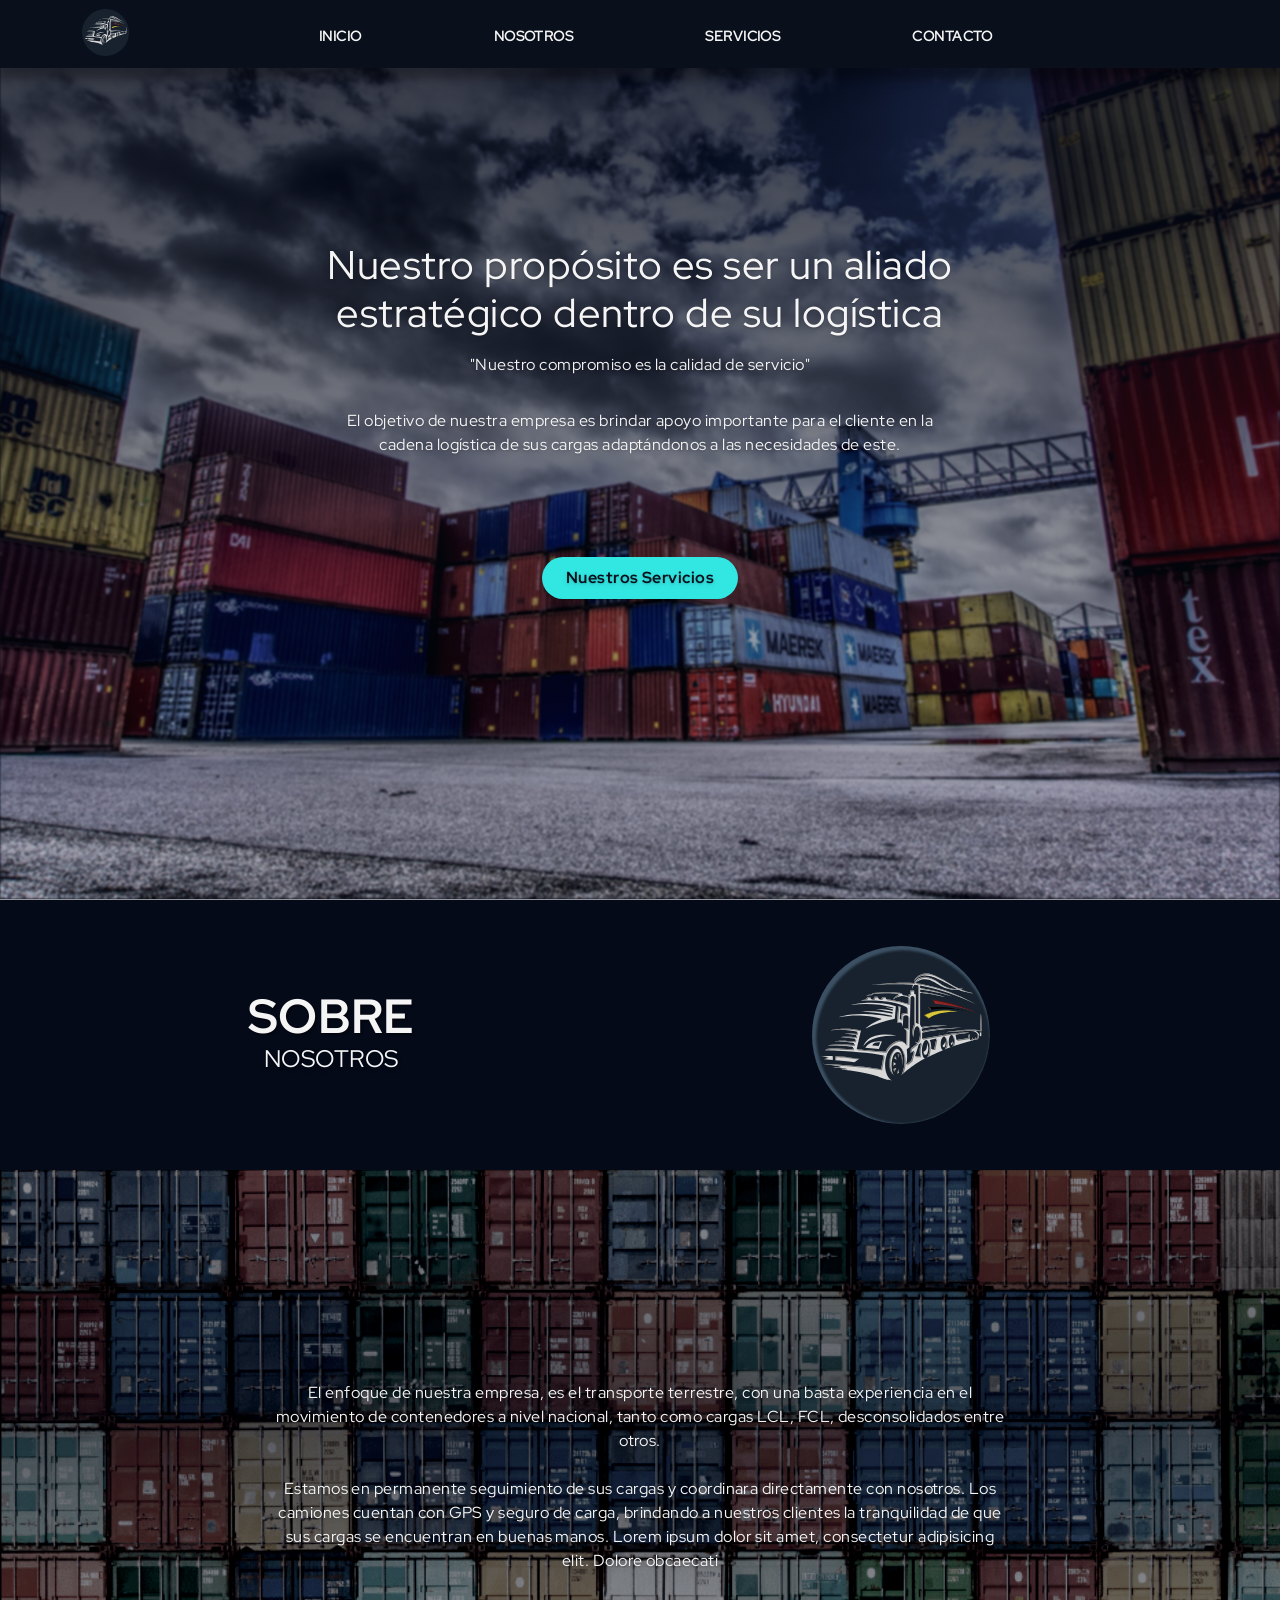
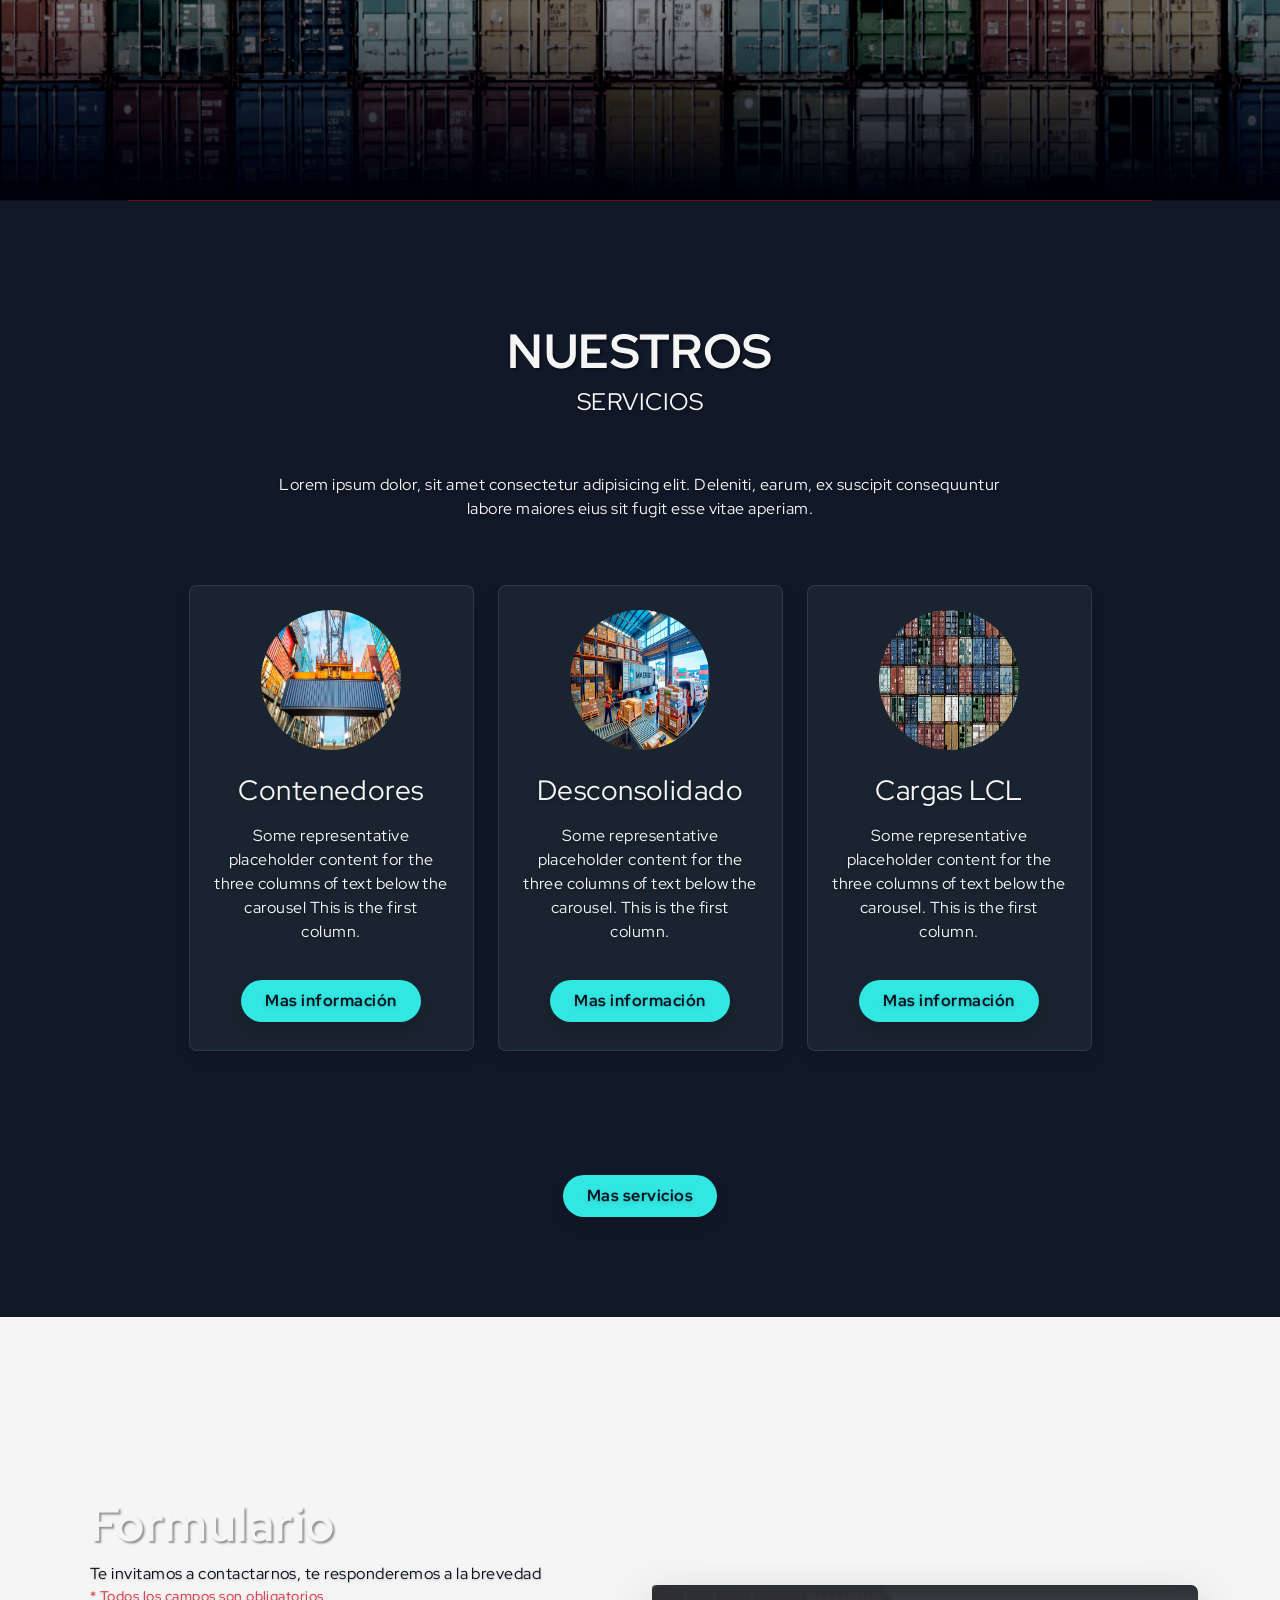
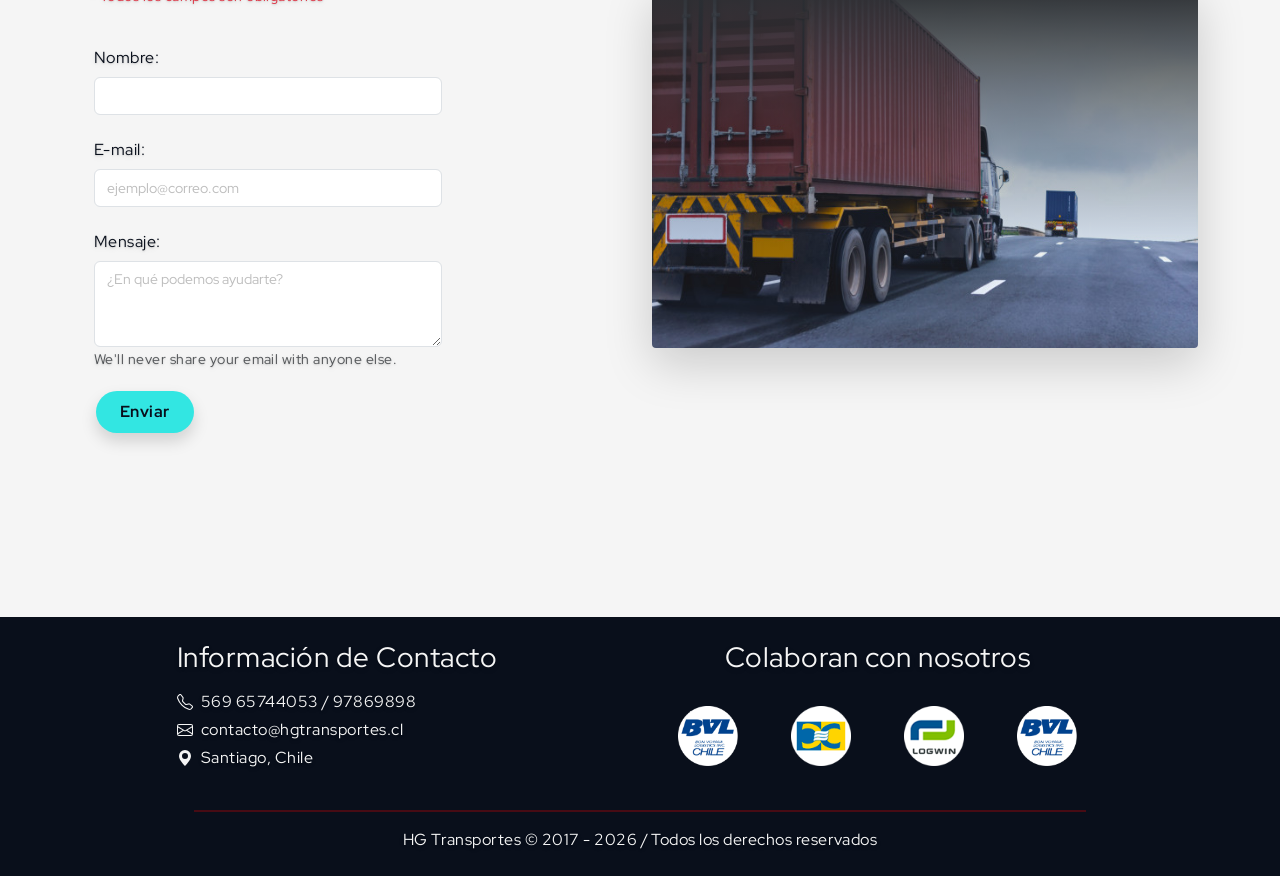
==== commit 39f4fbc0: "confi container page, configurando consolidado" ====
--- a/index.html
+++ b/index.html
@@ -166,17 +166,12 @@
       <div class="container pb-5">
         <div class="row justify-content-center align-items-center">
           <!-- card 1 -->
-          <div
-            class="flex-column col-11 col-lg-3 p-4 text-center rounded-3 shadow h-100 bg-oil card-service">
-
-            <svg class="bd-placeholder-img rounded-circle d-block mx-auto mb-4" width="140" height="140"
-              xmlns="http://www.w3.org" role="img" preserveAspectRatio="xMidYMid slice" focusable="false">
-              <rect width="100%" height="100%" fill="#777" />
-            </svg>
-
+          <div class="flex-column col-11 col-lg-3 p-4 text-center rounded-3 shadow h-100 bg-oil card-service">
+            
+            <img class="img-fluid bd-placeholder-img rounded-circle d-block mx-auto mb-4" style="width: 140px; height: 140px;" src="/assets/img/home2.jpg" alt="logo-image">
+          
             <h3 class="mb-3">Contenedores</h3>
-            <p>Some representative placeholder content for the three columns of text below the carousel. This is the
-              first column.</p>
+            <p>Some representative placeholder content for the three columns of text below the carousel This is the first column.</p>
 
             <div class="pt-3 mt-auto">
               <a href="container.html" class="rounded-5 shadow button text-decoration-none d-inline-block">
@@ -189,12 +184,26 @@
           <div
             class="flex-column col-11 col-lg-3 p-4 my-4 mx-md-4 mb-md3 text-center rounded-3 shadow h-100  bg-oil card-service">
 
-            <svg class="bd-placeholder-img rounded-circle d-block mx-auto mb-4" width="140" height="140"
-              xmlns="http://www.w3.org" role="img" preserveAspectRatio="xMidYMid slice" focusable="false">
-              <rect width="100%" height="100%" fill="#777" />
-            </svg>
-
-            <h3 class="mb-3">Contenedores</h3>
+            <img class="img-fluid bd-placeholder-img rounded-circle d-block mx-auto mb-4" style="width: 140px; height: 140px;" src="/assets/img/desconsolidacion.png" alt="logo-image">
+
+            <h3 class="mb-3">Desconsolidado</h3>
+            <p>Some representative placeholder content for the three columns of text below the carousel. This is the
+              first column.</p>
+
+            <div class="pt-3 mt-auto">
+              <a href="descons.html" class="rounded-5 shadow button text-decoration-none d-inline-block">
+                Mas información
+              </a>
+            </div>
+          </div>
+
+          <!-- card 3 -->
+          <div
+            class="flex-column col-11 col-lg-3 p-4 text-center rounded-3 shadow h-100 bg-oil card-service">
+
+            <img class="img-fluid bd-placeholder-img rounded-circle d-block mx-auto mb-4" style="width: 140px; height: 140px;" src="/assets/img/containers.png" alt="logo-image">
+
+            <h3 class="mb-3">Cargas LCL</h3>
             <p>Some representative placeholder content for the three columns of text below the carousel. This is the
               first column.</p>
 
@@ -205,25 +214,12 @@
             </div>
           </div>
 
-          <!-- card 3 -->
-          <div
-            class="flex-column col-11 col-lg-3 p-4 text-center rounded-3 shadow h-100 bg-oil card-service">
-
-            <svg class="bd-placeholder-img rounded-circle d-block mx-auto mb-4" width="140" height="140"
-              xmlns="http://www.w3.org" role="img" preserveAspectRatio="xMidYMid slice" focusable="false">
-              <rect width="100%" height="100%" fill="#777" />
-            </svg>
-
-            <h3 class="mb-3">Contenedores</h3>
-            <p>Some representative placeholder content for the three columns of text below the carousel. This is the
-              first column.</p>
-
-            <div class="pt-3 mt-auto">
+          <div class="pt-5 mt-5 text-center">
               <a href="#services" class="rounded-5 shadow button text-decoration-none d-inline-block">
-                Mas información
-              </a>
-            </div>
-          </div>
+                Mas servicios
+              </a>
+          </div>
+
 
         </div>
       </div>
@@ -302,7 +298,7 @@
         <div class="row align-items-top justify-content-center">
     
           <!-- INFORMACION DE CONTACTO -->
-          <div class="col-11 col-md-5 mt-3 pb-4 mt-md-0">
+          <div class="col-11 col-lg-5 mt-3 pb-4 mt-md-0">
     
             <h3 class="pb-2 text-center text-lg-start">Información de Contacto</h3>
             <div class="d-flex justify-content-lg-start justify-content-center align-items-center">
--- a/assets/css/main.css
+++ b/assets/css/main.css
@@ -101,7 +101,7 @@
 }
 .hg-subtitle {
   font-family: "RedHatDisplay-Bold", Helvetica, Arial, Lucida, sans-serif;
-  font-size: 3.5rem;
+  font-size: 300%;
   text-shadow: 2px 2px 2px rgba(0, 0, 0, 0.4);
 }
 
@@ -567,6 +567,7 @@
     z-index: -1;
   }
 }
+
 /* ------ */
 
 /* Nuestros servicios */
@@ -671,13 +672,94 @@
 /* FOOTER */
 
 
-
-
-/* All site media querys adjusts */
-@media (max-width: 768px) {
+.main {
+  padding-top: 57px;
+}
+
+
+
+
+
+
+/* PLANTILLAS STYLES */
+
+/* Container */
+.container-top {
+  position: relative;
+  width: 100%;
+  min-height: 30vh;
+  min-height: 30svh;
+  /* background: rgba(5, 10, 25, 0.85) 100%; */
+}
+
+.container-top::before {
+  content: "";
+  position: absolute;
+  inset: 0;
+
+  background: url('/assets/img/home2.jpg') center/cover no-repeat;
+  /* background-size: 80%; */
+
+  opacity: 0.4;
+  z-index: -1;
+}
+
+.container-bottom {
+  position: relative;
+  width: 100%;
+  min-height: 70vh;
+  min-height: 70svh;
+  overflow: hidden;
+}
+/*  --blue-dark: #090f1b; */
+.container-bottom::before {
+  content: "";
+  position: absolute;
+  inset: 0px;
+ 
+  background: 
+    linear-gradient(180deg,
+      rgba(5, 10, 25, 0.4) 0%,
+      rgba(5, 10, 25, 0.6) 40%,
+      rgba(5, 10, 25, 0.4) 70%,
+      rgba(5, 10, 25, 1) 100%),
+  url(/assets/img/Container2.png) center/cover no-repeat;
 
   
-}
+  filter:
+    blur(0.5px)
+    brightness(0.9)
+    saturate(0.8)
+    contrast(1.1);
+
+  z-index: -3;
+}
+
+/* MOBILE: logo como fondo */
+@media (max-width: 767px) {
+
+  .container-top {
+    position: relative;
+    z-index: 1;
+    overflow: hidden;
+  }
+
+  /* .container-top::before {
+    content: "";
+    position: absolute;
+    inset: 0;
+
+    background: url('/assets/img/home2.jpg') center/cover no-repeat;
+    background-size: 80%;
+
+    opacity: 0.08;
+    z-index: -1;
+  } */
+}
+
+
+
+
 
 /* ---------- */
 
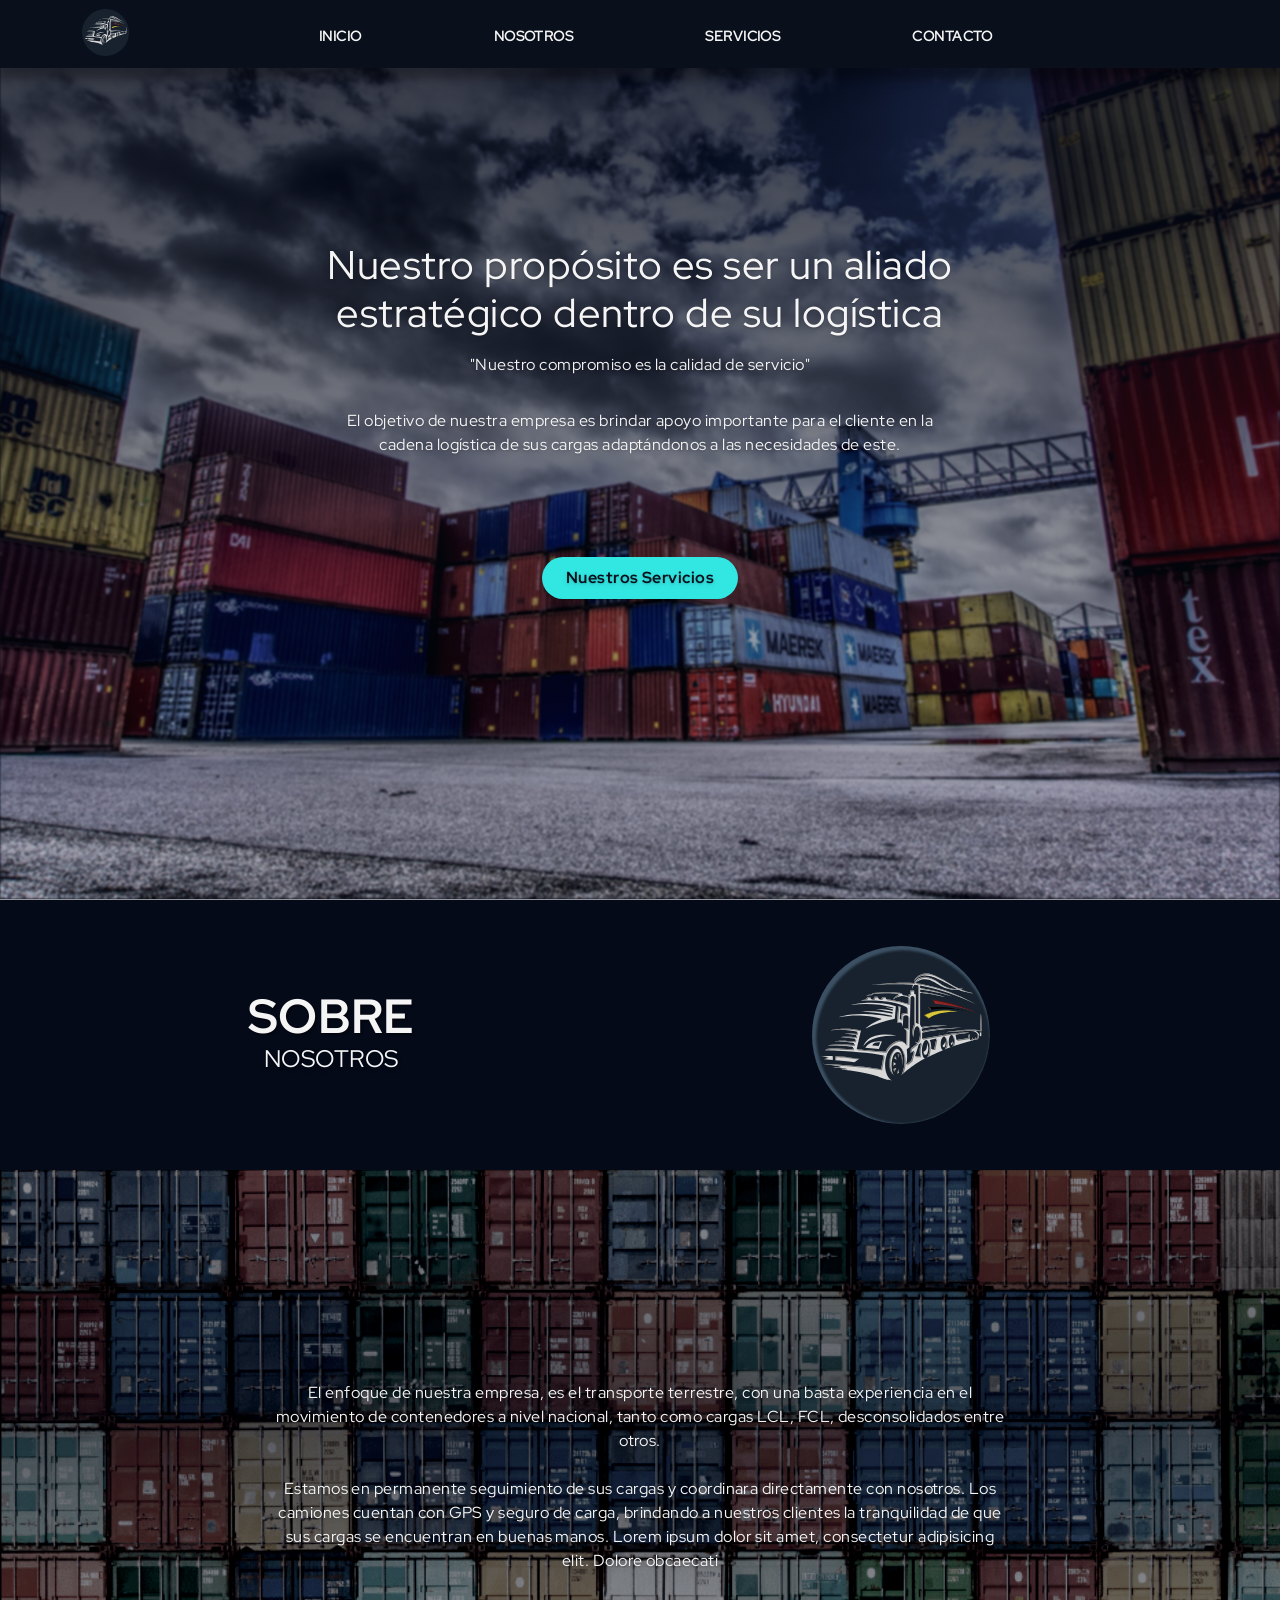
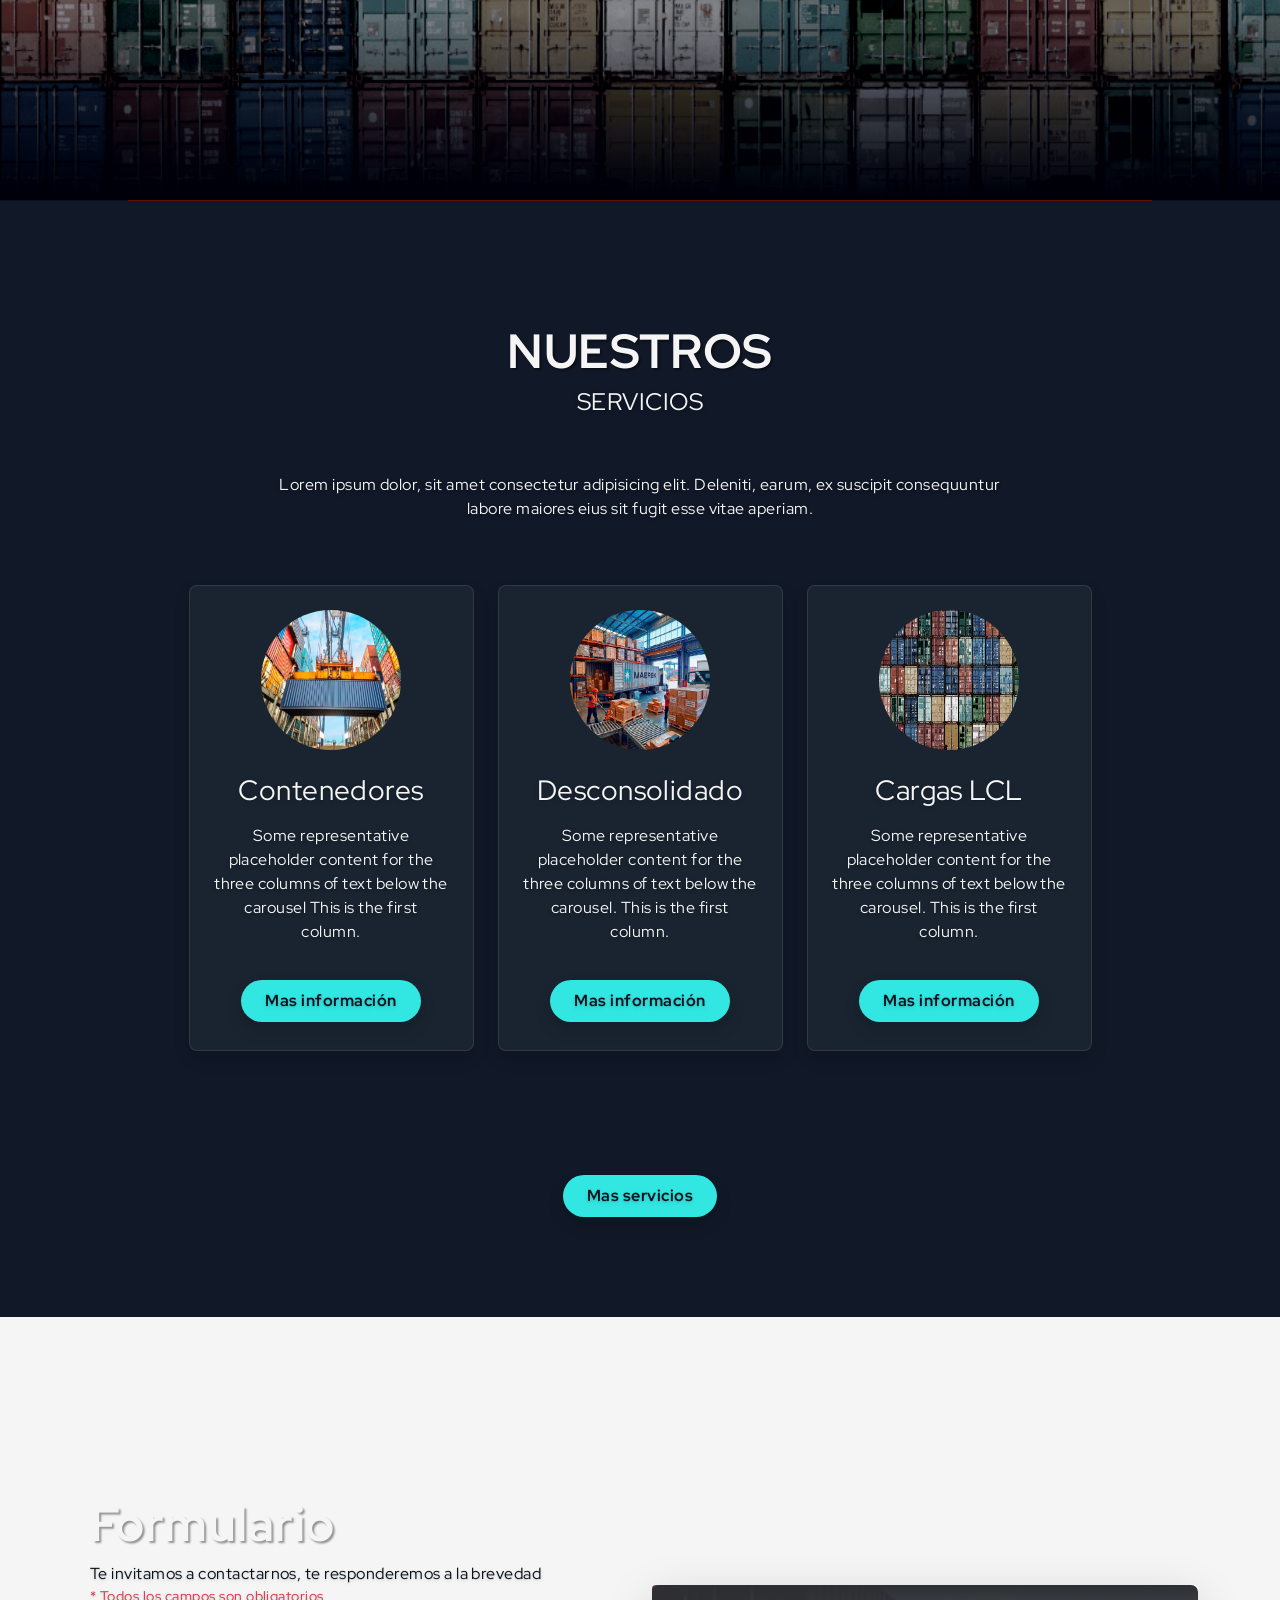
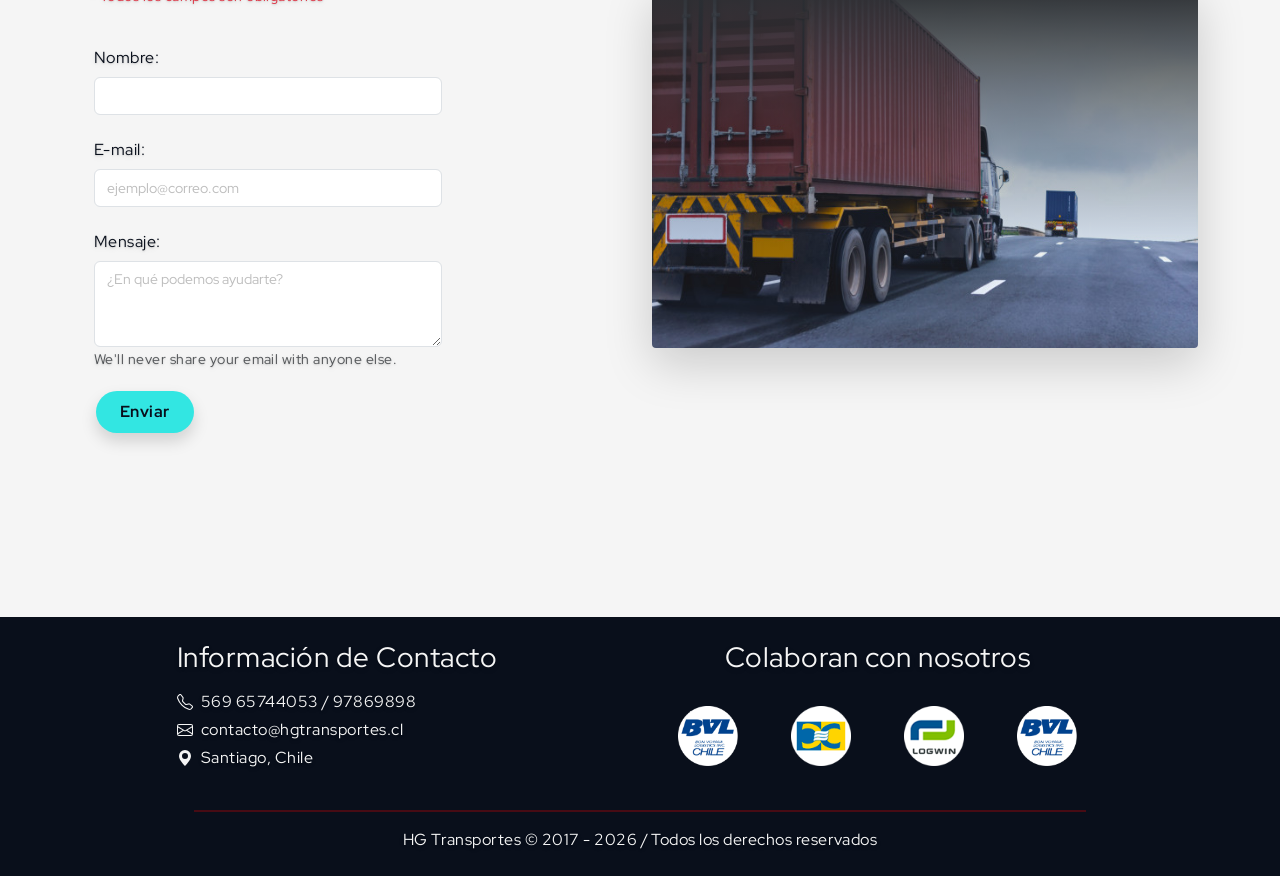
==== commit b614d1d2: "confi consolidad page" ====
--- a/index.html
+++ b/index.html
@@ -184,8 +184,13 @@
           <div
             class="flex-column col-11 col-lg-3 p-4 my-4 mx-md-4 mb-md3 text-center rounded-3 shadow h-100  bg-oil card-service">
 
-            <img class="img-fluid bd-placeholder-img rounded-circle d-block mx-auto mb-4" style="width: 140px; height: 140px;" src="/assets/img/desconsolidacion.png" alt="logo-image">
-
+            <!-- <img class="img-fluid bd-placeholder-img rounded-circle d-block mx-auto mb-4" style="width: 140px; height: 140px;" src="/assets/img/descons-img.png" alt="logo-image"> -->
+            <div class="d-block mx-auto mb-4">
+              <div class="ratio ratio-1x1 rounded-circle overflow-hidden mx-auto"
+                style="object-fit: cover; max-width: 140px; height: auto;">
+                <img src="/assets/img/descons-img.png" alt="logo-image" style="object-fit: cover;">
+              </div>
+            </div>
             <h3 class="mb-3">Desconsolidado</h3>
             <p>Some representative placeholder content for the three columns of text below the carousel. This is the
               first column.</p>
--- a/assets/css/main.css
+++ b/assets/css/main.css
@@ -585,14 +585,14 @@
 }
 
 /* Estado Hover: EXPANSIÓN */
-.card-service:hover {
+/* .card-service:hover {
   transform: scale(1.03); 
 
   z-index: 1; 
   box-shadow: 0 20px 40px rgba(0, 0, 0, 0.4), 
               0 0 15px rgba(50, 230, 226, 0.2);
   border-color: var(--bright-turquoise);
-}
+} */
 /* ------ */
 
 /* CONTACT FORM */
@@ -711,8 +711,39 @@
   min-height: 70svh;
   overflow: hidden;
 }
+
+
+
+/* descons page */
+.descons-top {
+  position: relative;
+  width: 100%;
+  min-height: 30vh;
+  min-height: 30svh;
+  /* background: rgba(5, 10, 25, 0.85) 100%; */
+}
+
+.descons-top::before {
+  content: "";
+  position: absolute;
+  inset: 0;
+
+  background: url('/assets/img/descons-img.png') center/cover no-repeat;
+  /* background-size: 80%; */
+
+  opacity: 0.4;
+  z-index: -1;
+}
+
+.descons-bottom {
+  position: relative;
+  width: 100%;
+  min-height: 70vh;
+  min-height: 70svh;
+  overflow: hidden;
+}
 /*  --blue-dark: #090f1b; */
-.container-bottom::before {
+.descons-bottom::before {
   content: "";
   position: absolute;
   inset: 0px;
@@ -735,29 +766,6 @@
   z-index: -3;
 }
 
-/* MOBILE: logo como fondo */
-@media (max-width: 767px) {
-
-  .container-top {
-    position: relative;
-    z-index: 1;
-    overflow: hidden;
-  }
-
-  /* .container-top::before {
-    content: "";
-    position: absolute;
-    inset: 0;
-
-    background: url('/assets/img/home2.jpg') center/cover no-repeat;
-    background-size: 80%;
-
-    opacity: 0.08;
-    z-index: -1;
-  } */
-}
-
-
 
 
 
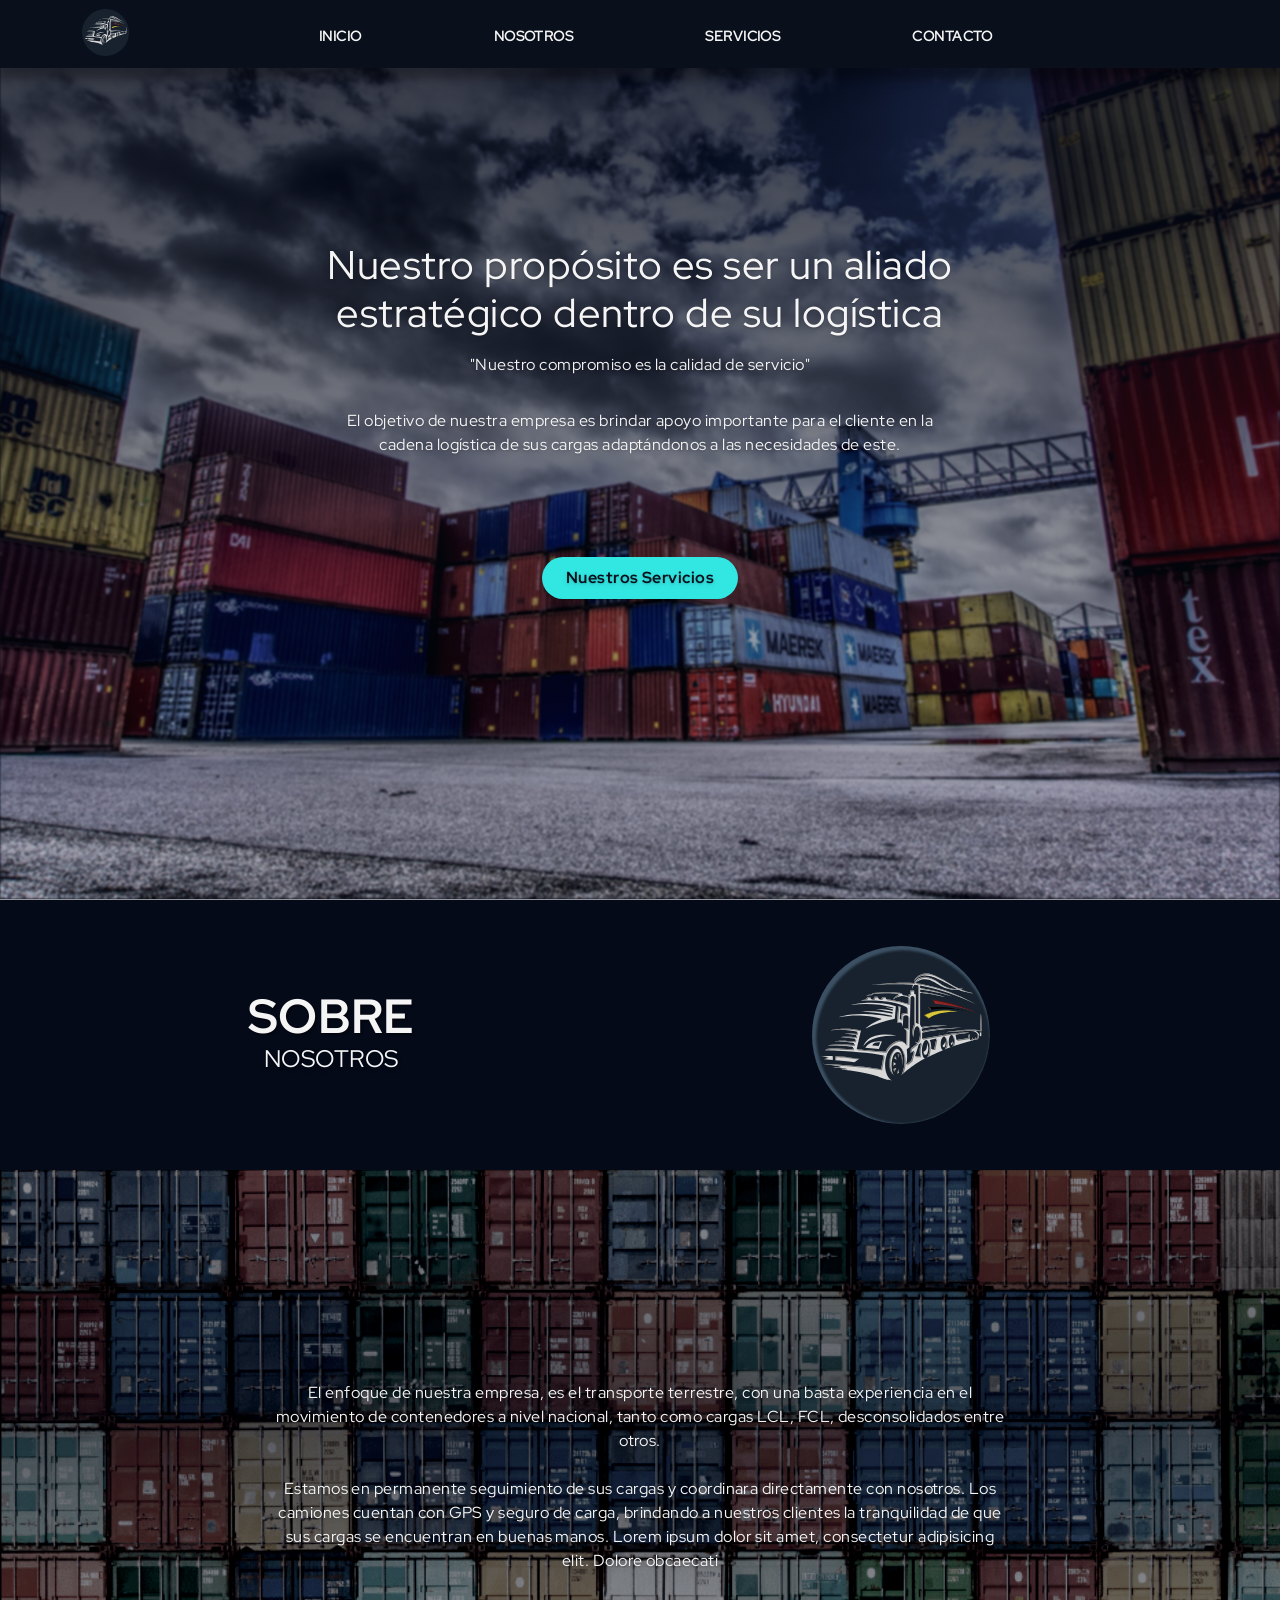
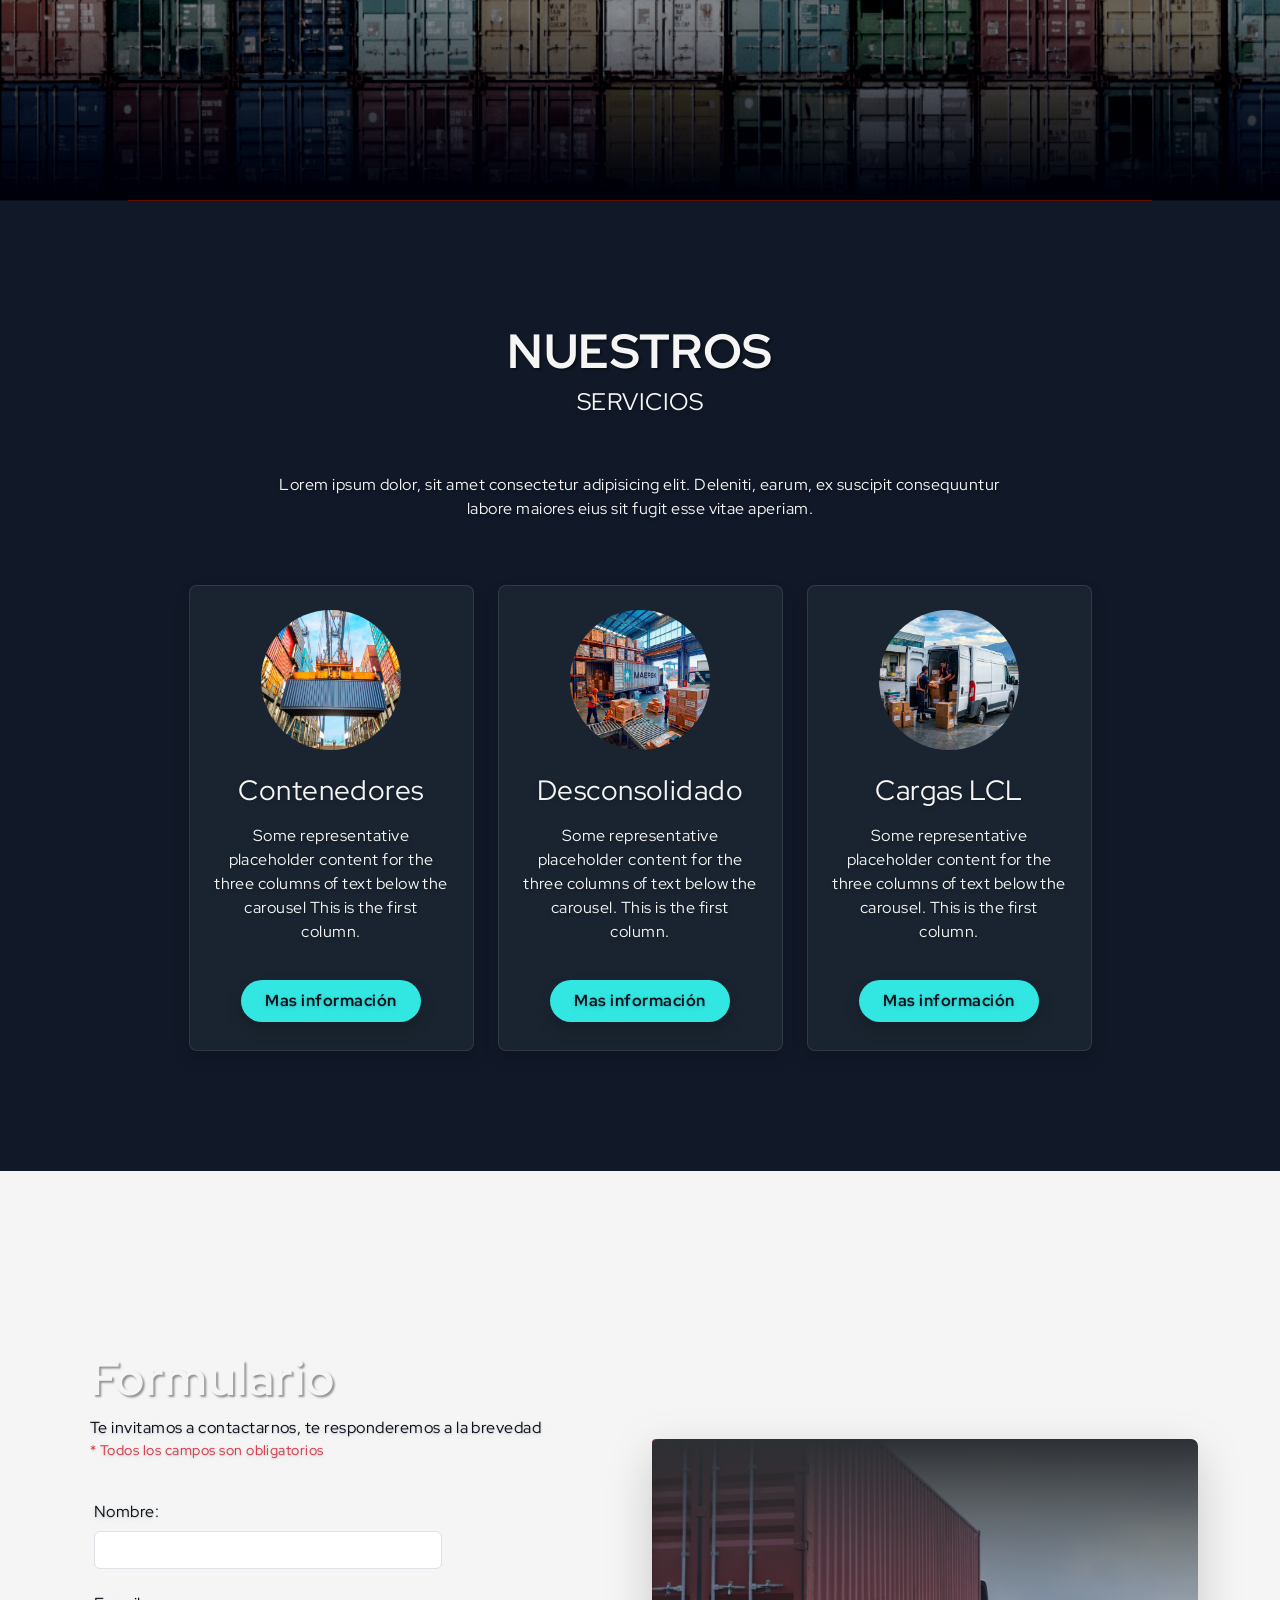
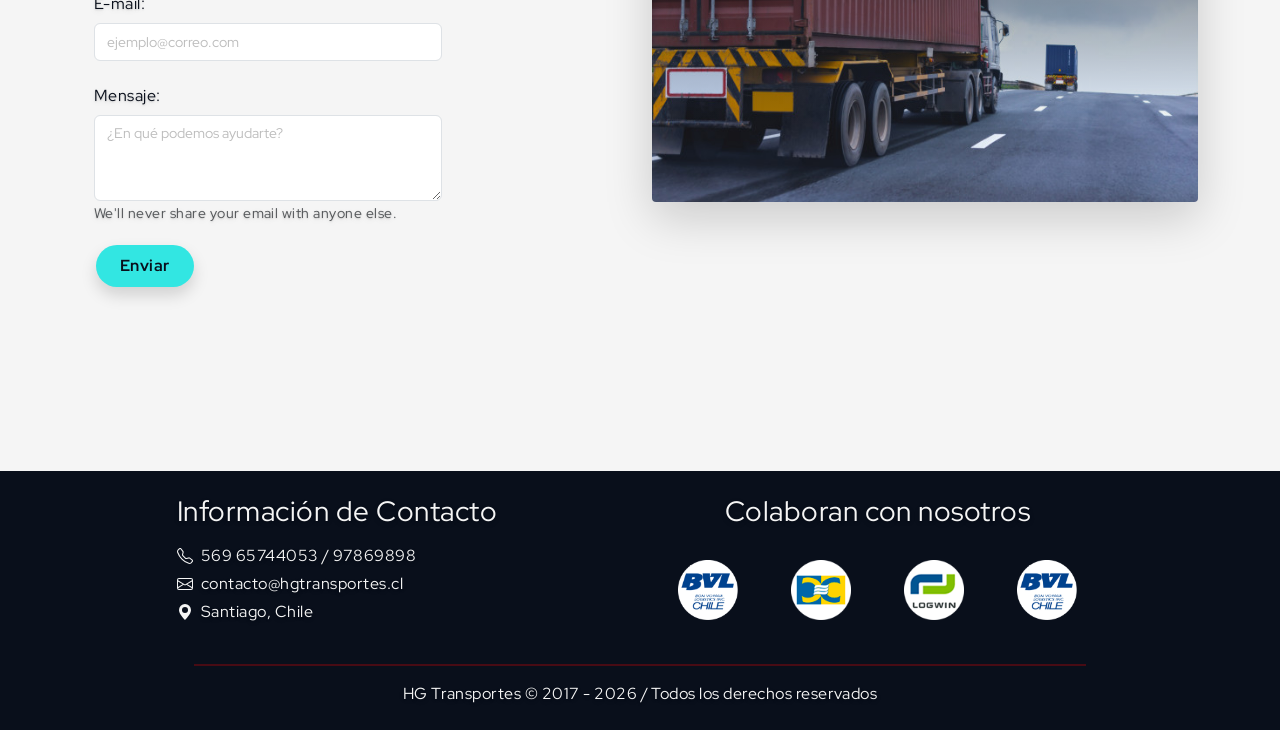
==== commit 22aae5d9: "confi lcl page" ====
--- a/index.html
+++ b/index.html
@@ -206,24 +206,30 @@
           <div
             class="flex-column col-11 col-lg-3 p-4 text-center rounded-3 shadow h-100 bg-oil card-service">
 
-            <img class="img-fluid bd-placeholder-img rounded-circle d-block mx-auto mb-4" style="width: 140px; height: 140px;" src="/assets/img/containers.png" alt="logo-image">
-
+            <!-- <img class="img-fluid bd-placeholder-img rounded-circle d-block mx-auto mb-4" style="width: 140px; height: 140px;" src="/assets/img/lcl-image.png" alt="logo-image">
+ -->         
+            <div class="d-block mx-auto mb-4">
+              <div class="ratio ratio-1x1 rounded-circle overflow-hidden mx-auto"
+                style="object-fit: cover; max-width: 140px; height: auto;">
+                <img src="/assets/img/lcl-image.png" alt="logo-image" style="object-fit: cover;">
+              </div>
+            </div>
             <h3 class="mb-3">Cargas LCL</h3>
             <p>Some representative placeholder content for the three columns of text below the carousel. This is the
               first column.</p>
 
             <div class="pt-3 mt-auto">
-              <a href="#services" class="rounded-5 shadow button text-decoration-none d-inline-block">
+              <a href="lcl.html" class="rounded-5 shadow button text-decoration-none d-inline-block">
                 Mas información
               </a>
             </div>
           </div>
 
-          <div class="pt-5 mt-5 text-center">
+          <!-- <div class="pt-5 mt-5 text-center">
               <a href="#services" class="rounded-5 shadow button text-decoration-none d-inline-block">
                 Mas servicios
               </a>
-          </div>
+          </div> -->
 
 
         </div>
--- a/assets/css/main.css
+++ b/assets/css/main.css
@@ -713,7 +713,6 @@
 }
 
 
-
 /* descons page */
 .descons-top {
   position: relative;
@@ -742,36 +741,38 @@
   min-height: 70svh;
   overflow: hidden;
 }
-/*  --blue-dark: #090f1b; */
-.descons-bottom::before {
+
+
+/* ---------- */
+/* LCL */
+.lcl-top {
+  position: relative;
+  width: 100%;
+  min-height: 30vh;
+  min-height: 30svh;
+  /* background: rgba(5, 10, 25, 0.85) 100%; */
+}
+
+.lcl-top::before {
   content: "";
   position: absolute;
-  inset: 0px;
- 
-  background: 
-    linear-gradient(180deg,
-      rgba(5, 10, 25, 0.4) 0%,
-      rgba(5, 10, 25, 0.6) 40%,
-      rgba(5, 10, 25, 0.4) 70%,
-      rgba(5, 10, 25, 1) 100%),
-  url(/assets/img/Container2.png) center/cover no-repeat;
-
-  
-  filter:
-    blur(0.5px)
-    brightness(0.9)
-    saturate(0.8)
-    contrast(1.1);
-
-  z-index: -3;
-}
-
-
-
-
-/* ---------- */
-
-
+  inset: 0;
+
+  background: url('/assets/img/lcl-image.png') center/cover no-repeat;
+  /* background-size: 80%; */
+
+  opacity: 0.4;
+  z-index: -1;
+}
+
+.lcl-bottom {
+  position: relative;
+  width: 100%;
+  min-height: 70vh;
+  min-height: 70svh;
+  overflow: hidden;
+}
+/* ------ */
 
 
 
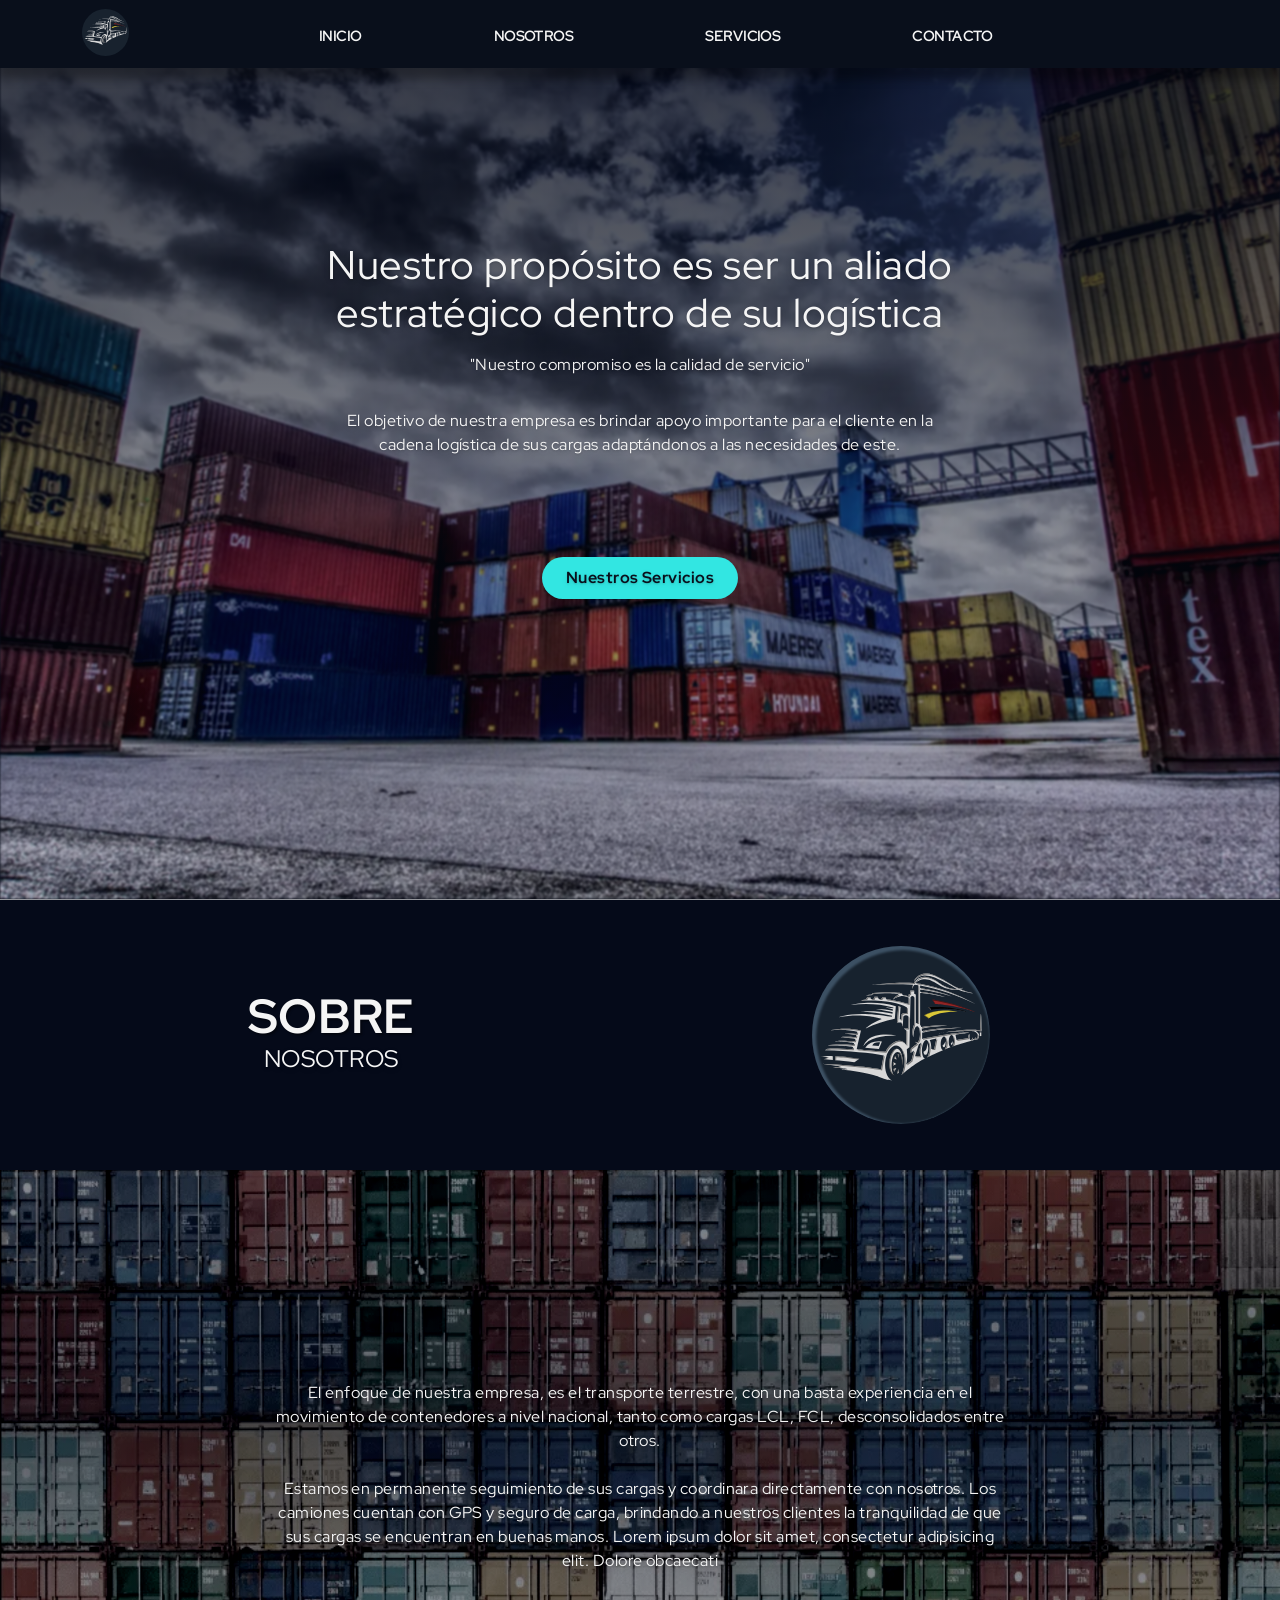
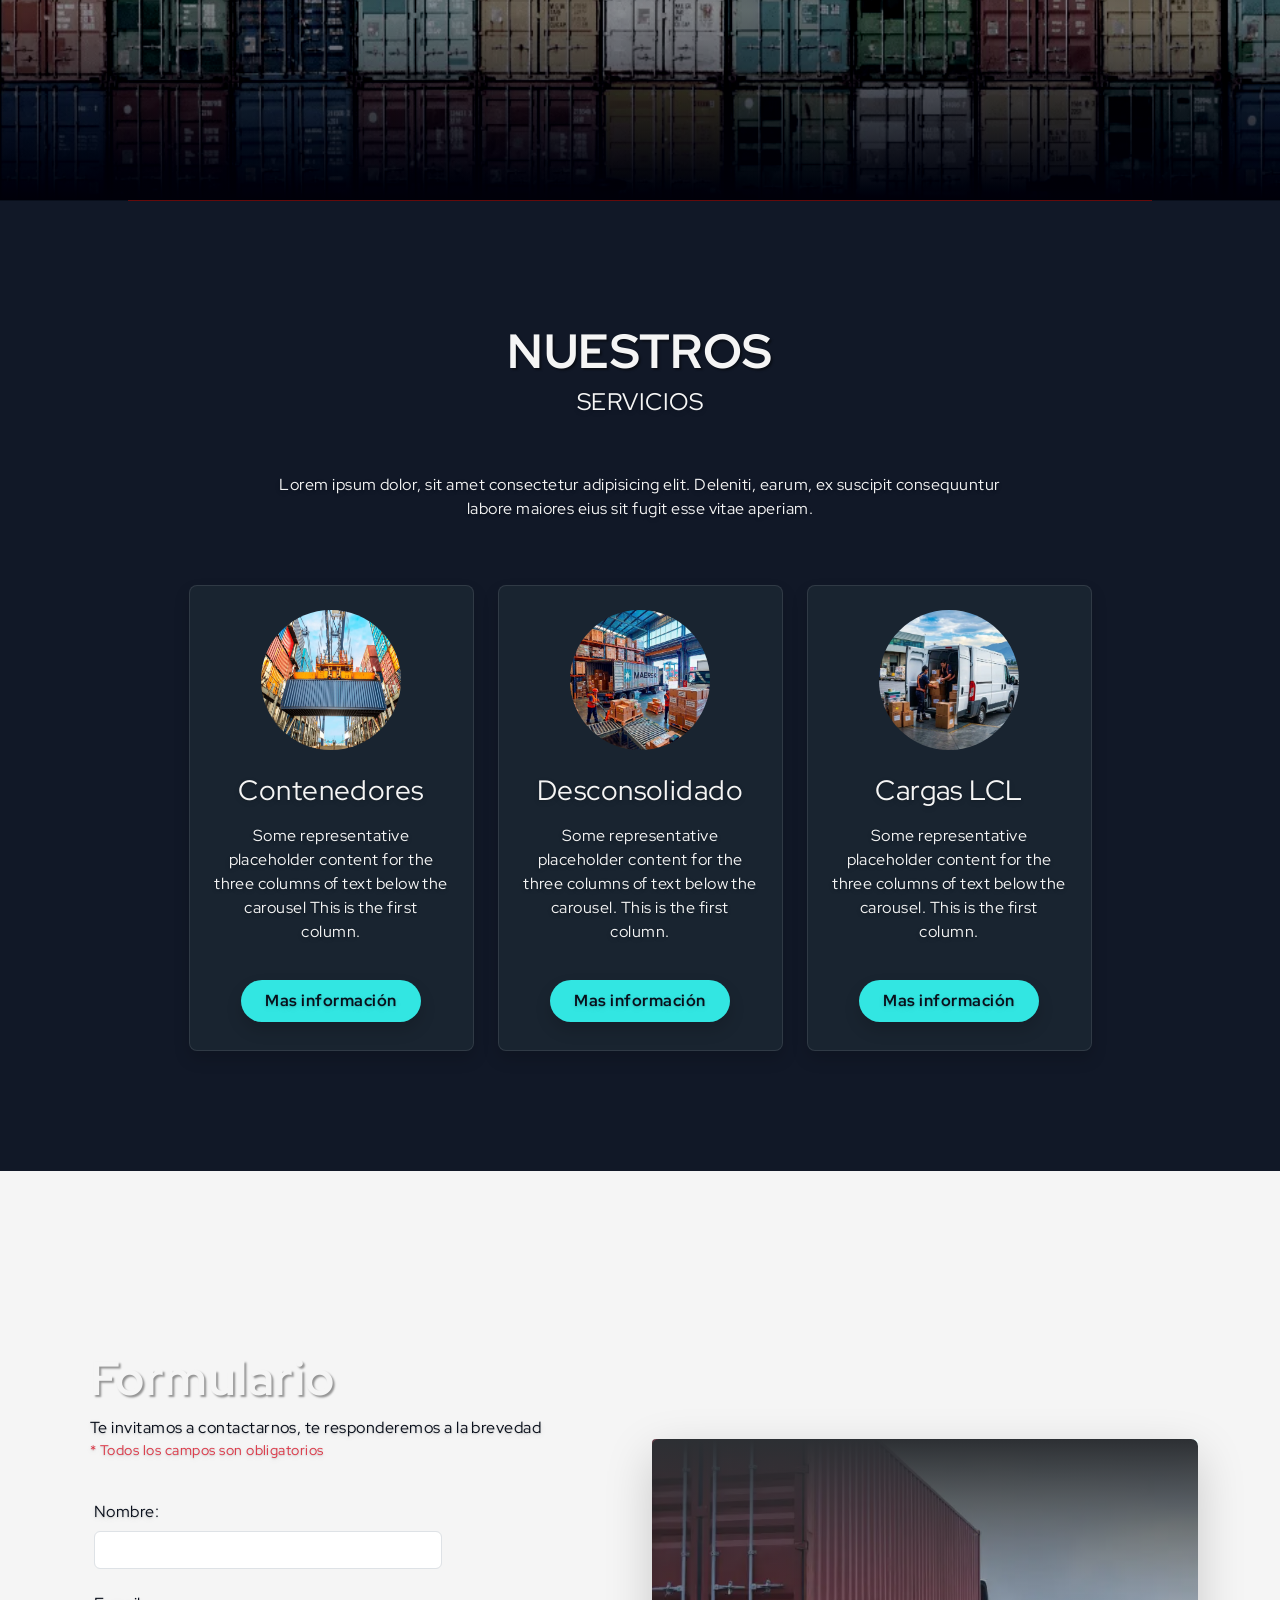
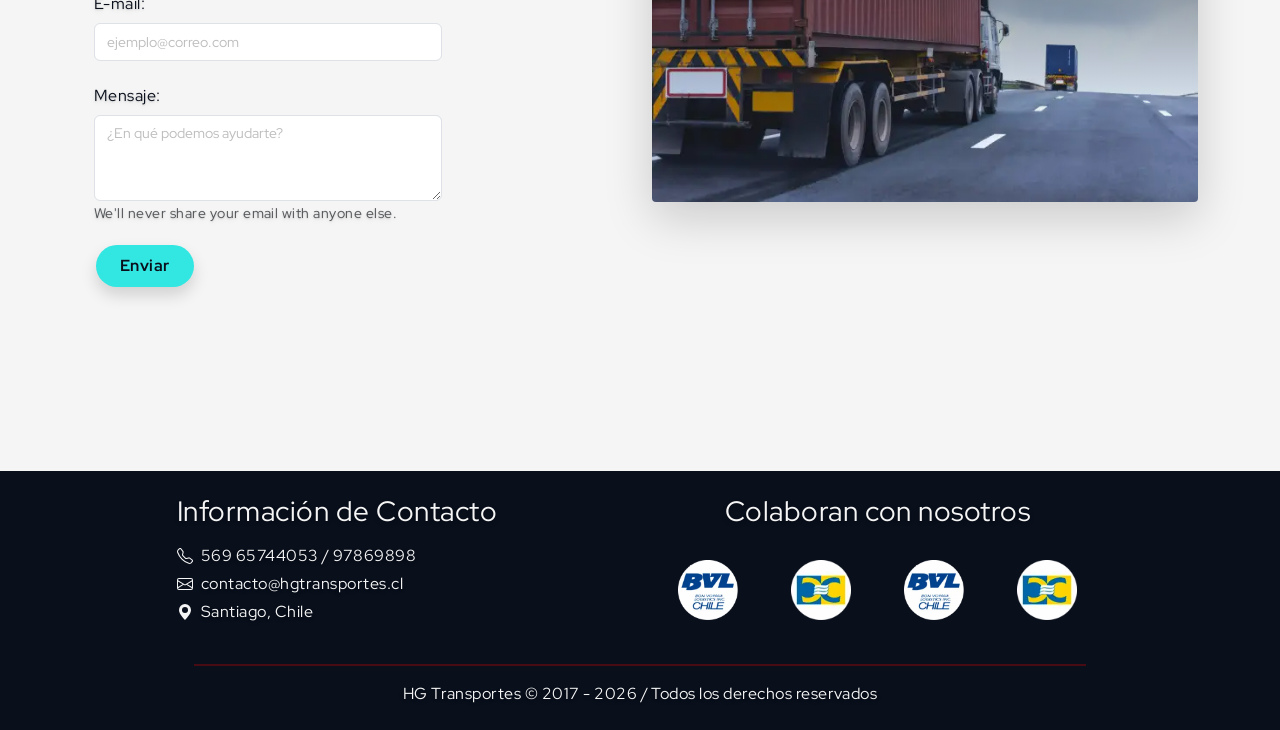
==== commit e5b4f457: "details fix, image optimization, delete trash" ====
--- a/index.html
+++ b/index.html
@@ -85,7 +85,7 @@
   <!-- MAIN -->
   <main class="">
     <!-- HOME SECTION -->
-    <section id="index" class="d-flex align-items-center bg-truck slate-bb">
+    <section id="index" class="d-flex align-items-center bg-home slate-bb">
       <div class="container mb-5">
         <div class="row justify-content-center">
           <div class="col-11 col-md-7 mb-5 pb-4">
@@ -168,13 +168,13 @@
           <!-- card 1 -->
           <div class="flex-column col-11 col-lg-3 p-4 text-center rounded-3 shadow h-100 bg-oil card-service">
             
-            <img class="img-fluid bd-placeholder-img rounded-circle d-block mx-auto mb-4" style="width: 140px; height: 140px;" src="/assets/img/home2.jpg" alt="logo-image">
+            <img class="img-fluid bd-placeholder-img rounded-circle d-block mx-auto mb-4" style="width: 140px; height: 140px;" src="/assets/img/cont-img.webp" alt="logo-image">
           
             <h3 class="mb-3">Contenedores</h3>
             <p>Some representative placeholder content for the three columns of text below the carousel This is the first column.</p>
 
             <div class="pt-3 mt-auto">
-              <a href="container.html" class="rounded-5 shadow button text-decoration-none d-inline-block">
+              <a href="cont.html" class="rounded-5 shadow button text-decoration-none d-inline-block">
                 Mas información
               </a>
             </div>
@@ -188,7 +188,7 @@
             <div class="d-block mx-auto mb-4">
               <div class="ratio ratio-1x1 rounded-circle overflow-hidden mx-auto"
                 style="object-fit: cover; max-width: 140px; height: auto;">
-                <img src="/assets/img/descons-img.png" alt="logo-image" style="object-fit: cover;">
+                <img src="/assets/img/descons-img.webp" alt="logo-image" style="object-fit: cover;">
               </div>
             </div>
             <h3 class="mb-3">Desconsolidado</h3>
@@ -211,7 +211,7 @@
             <div class="d-block mx-auto mb-4">
               <div class="ratio ratio-1x1 rounded-circle overflow-hidden mx-auto"
                 style="object-fit: cover; max-width: 140px; height: auto;">
-                <img src="/assets/img/lcl-image.png" alt="logo-image" style="object-fit: cover;">
+                <img src="/assets/img/lcl-image.webp" alt="logo-image" style="object-fit: cover;">
               </div>
             </div>
             <h3 class="mb-3">Cargas LCL</h3>
@@ -286,7 +286,7 @@
           <!-- bg image -->
           <div class="d-md-flex align-items-center justify-content-center d-none d-md-block col-md-6">
             <div class="bg-contact">
-              <img class="img-fluid shadow-lg rounded-1" src="/assets/img/contact-image-truck.jpg" alt="logo-image">
+              <img class="img-fluid shadow-lg rounded-1" src="/assets/img/contact-img-truck.webp" alt="logo-image">
             </div>
           </div>
 
@@ -348,17 +348,17 @@
     
             <div class="d-flex justify-content-around align-items-center">
     
-              <a href="http://www.bvl-group.com" target="_blank" class="rounded-circle">
-                <img src="/assets/img/bvl.png" width="60px" alt="bvl">
-              </a>
-              <a href="https://cargocompassworld.com/en/" target="_blank" class="rounded-circle">
-                <img src="/assets/img/cargo-compass.png" width="60px" alt="bvl">
-              </a>
-              <a href="https://www.logwin-logistics.com/index.html" target="_blank" class="rounded-circle">
-                <img src="/assets/img/logwin.png" width="60px" alt="bvl">
-              </a>
-              <a href="http://www.bvl-group.com" target="_blank" class="rounded-circle">
-                <img src="/assets/img/bvl.png" width="60px" alt="bvl">
+              <a href="" target="_blank" class="rounded-circle">
+                <img src="/assets/img/bvl.webp" width="60px" alt="bvl">
+              </a>
+              <a href="" target="_blank" class="rounded-circle">
+                <img src="/assets/img/cargo-compass.webp" width="60px" alt="bvl">
+              </a>
+              <a href="" target="_blank" class="rounded-circle">
+                <img src="/assets/img/bvl.webp" width="60px" alt="bvl">
+              </a>
+              <a href="" target="_blank" class="rounded-circle">
+                <img src="/assets/img/cargo-compass.webp" width="60px" alt="bvl">
               </a>
             </div>
     
--- a/assets/css/main.css
+++ b/assets/css/main.css
@@ -468,18 +468,18 @@
 
 
 /* Home */
-.bg-truck {
+.bg-home {
   position: relative;
   width: 100%;
   min-height: 100vh;
   overflow: hidden;
 }
 
-.bg-truck::before {
+.bg-home::before {
   content: "";
   position: absolute;
   inset: 0px;
-  background: url(/assets/img/overlay.jpg) center/cover no-repeat;
+  background: url(/assets/img/home-img.webp) center/cover no-repeat;
   
   
   filter:
@@ -491,7 +491,7 @@
   z-index: -2;
 }
 
-.bg-truck::after {
+.bg-home::after {
   content: "";
   position: absolute;
   inset: 0;
@@ -534,7 +534,7 @@
       rgba(5, 10, 25, 0.6) 40%,
       rgba(5, 10, 25, 0.4) 70%,
       rgba(5, 10, 25, 1) 100%), /* Terminamos en sólido para conectar con lo que sigue */
-  url(/assets/img/containers.png) center/cover no-repeat;
+  url(/assets/img/cont-img-about.webp) center/cover no-repeat;
 
   
   filter:
@@ -684,7 +684,7 @@
 /* PLANTILLAS STYLES */
 
 /* Container */
-.container-top {
+.cont-top {
   position: relative;
   width: 100%;
   min-height: 30vh;
@@ -692,19 +692,19 @@
   /* background: rgba(5, 10, 25, 0.85) 100%; */
 }
 
-.container-top::before {
+.cont-top::before {
   content: "";
   position: absolute;
   inset: 0;
 
-  background: url('/assets/img/home2.jpg') center/cover no-repeat;
+  background: url('/assets/img/cont-img.webp') center/cover no-repeat;
   /* background-size: 80%; */
 
   opacity: 0.4;
   z-index: -1;
 }
 
-.container-bottom {
+.cont-bottom {
   position: relative;
   width: 100%;
   min-height: 70vh;
@@ -727,7 +727,7 @@
   position: absolute;
   inset: 0;
 
-  background: url('/assets/img/descons-img.png') center/cover no-repeat;
+  background: url('/assets/img/descons-img.webp') center/cover no-repeat;
   /* background-size: 80%; */
 
   opacity: 0.4;
@@ -758,7 +758,7 @@
   position: absolute;
   inset: 0;
 
-  background: url('/assets/img/lcl-image.png') center/cover no-repeat;
+  background: url('/assets/img/lcl-image.webp') center/cover no-repeat;
   /* background-size: 80%; */
 
   opacity: 0.4;
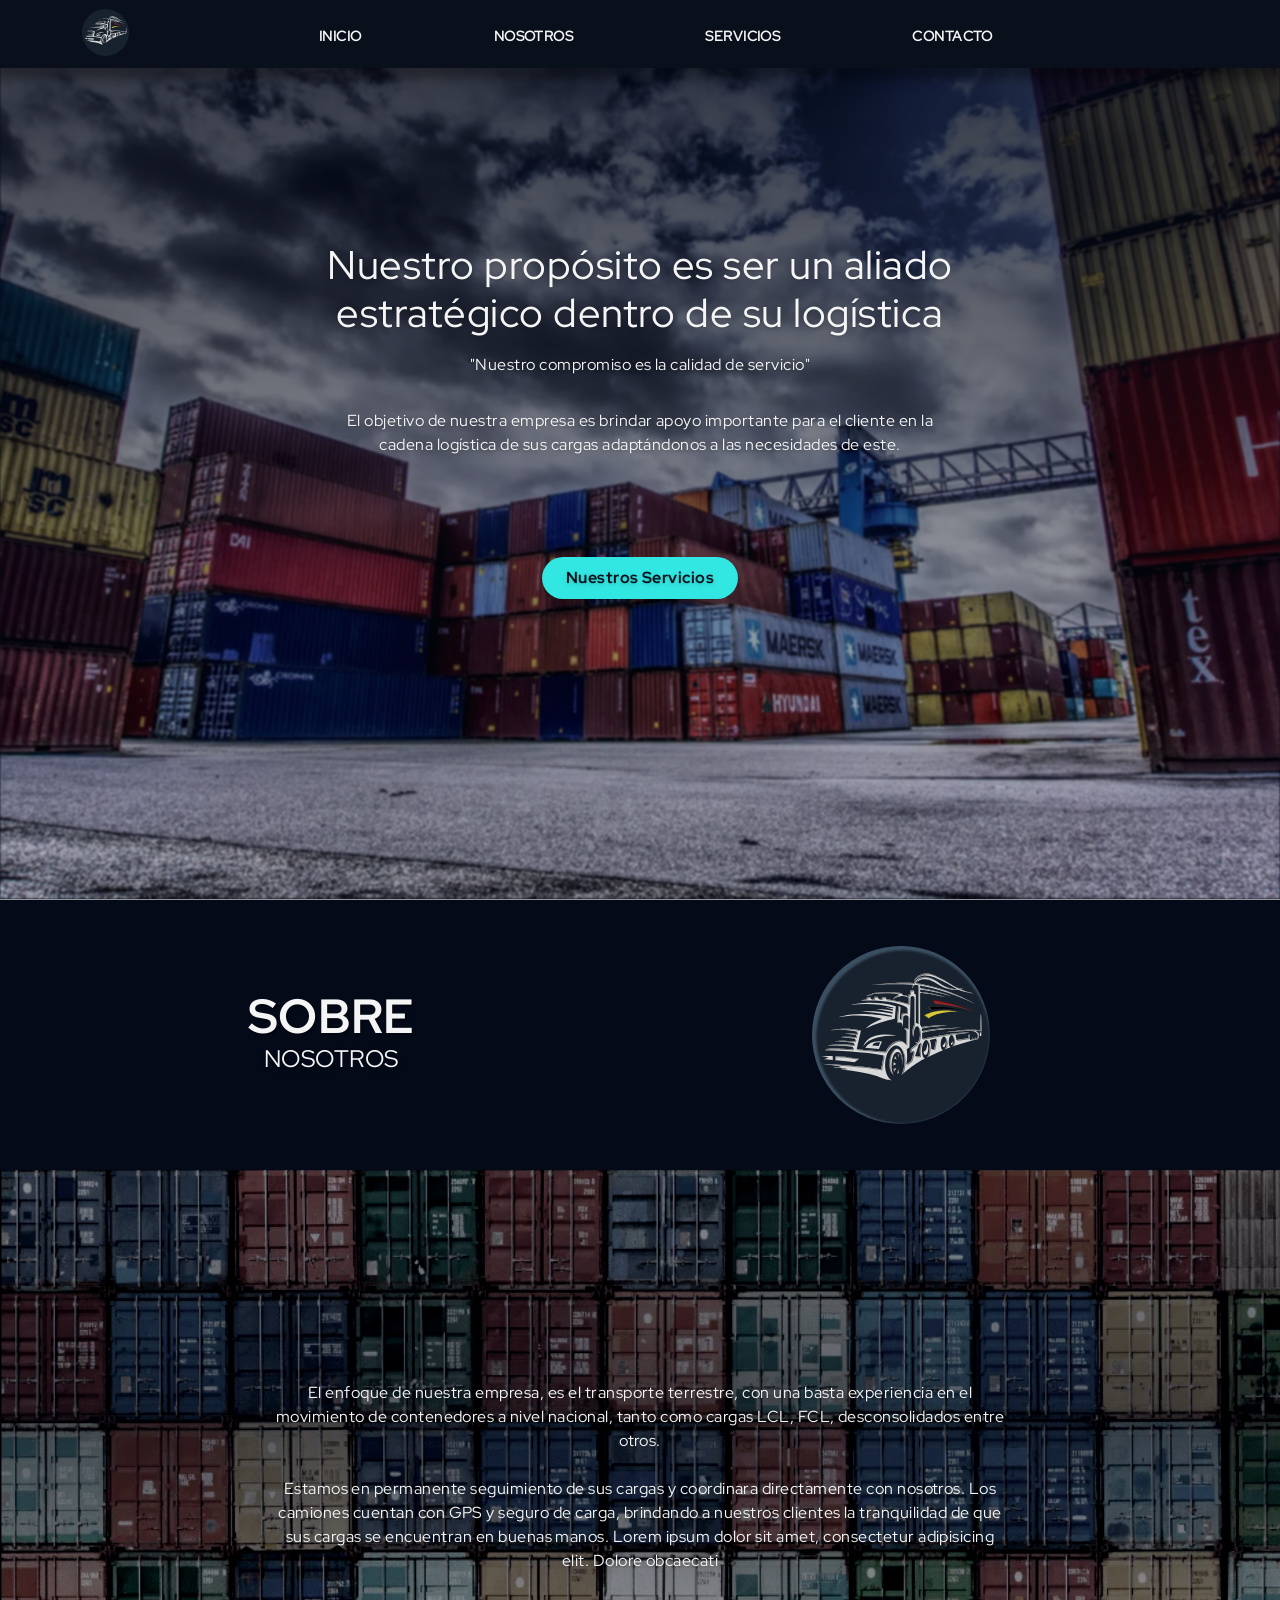
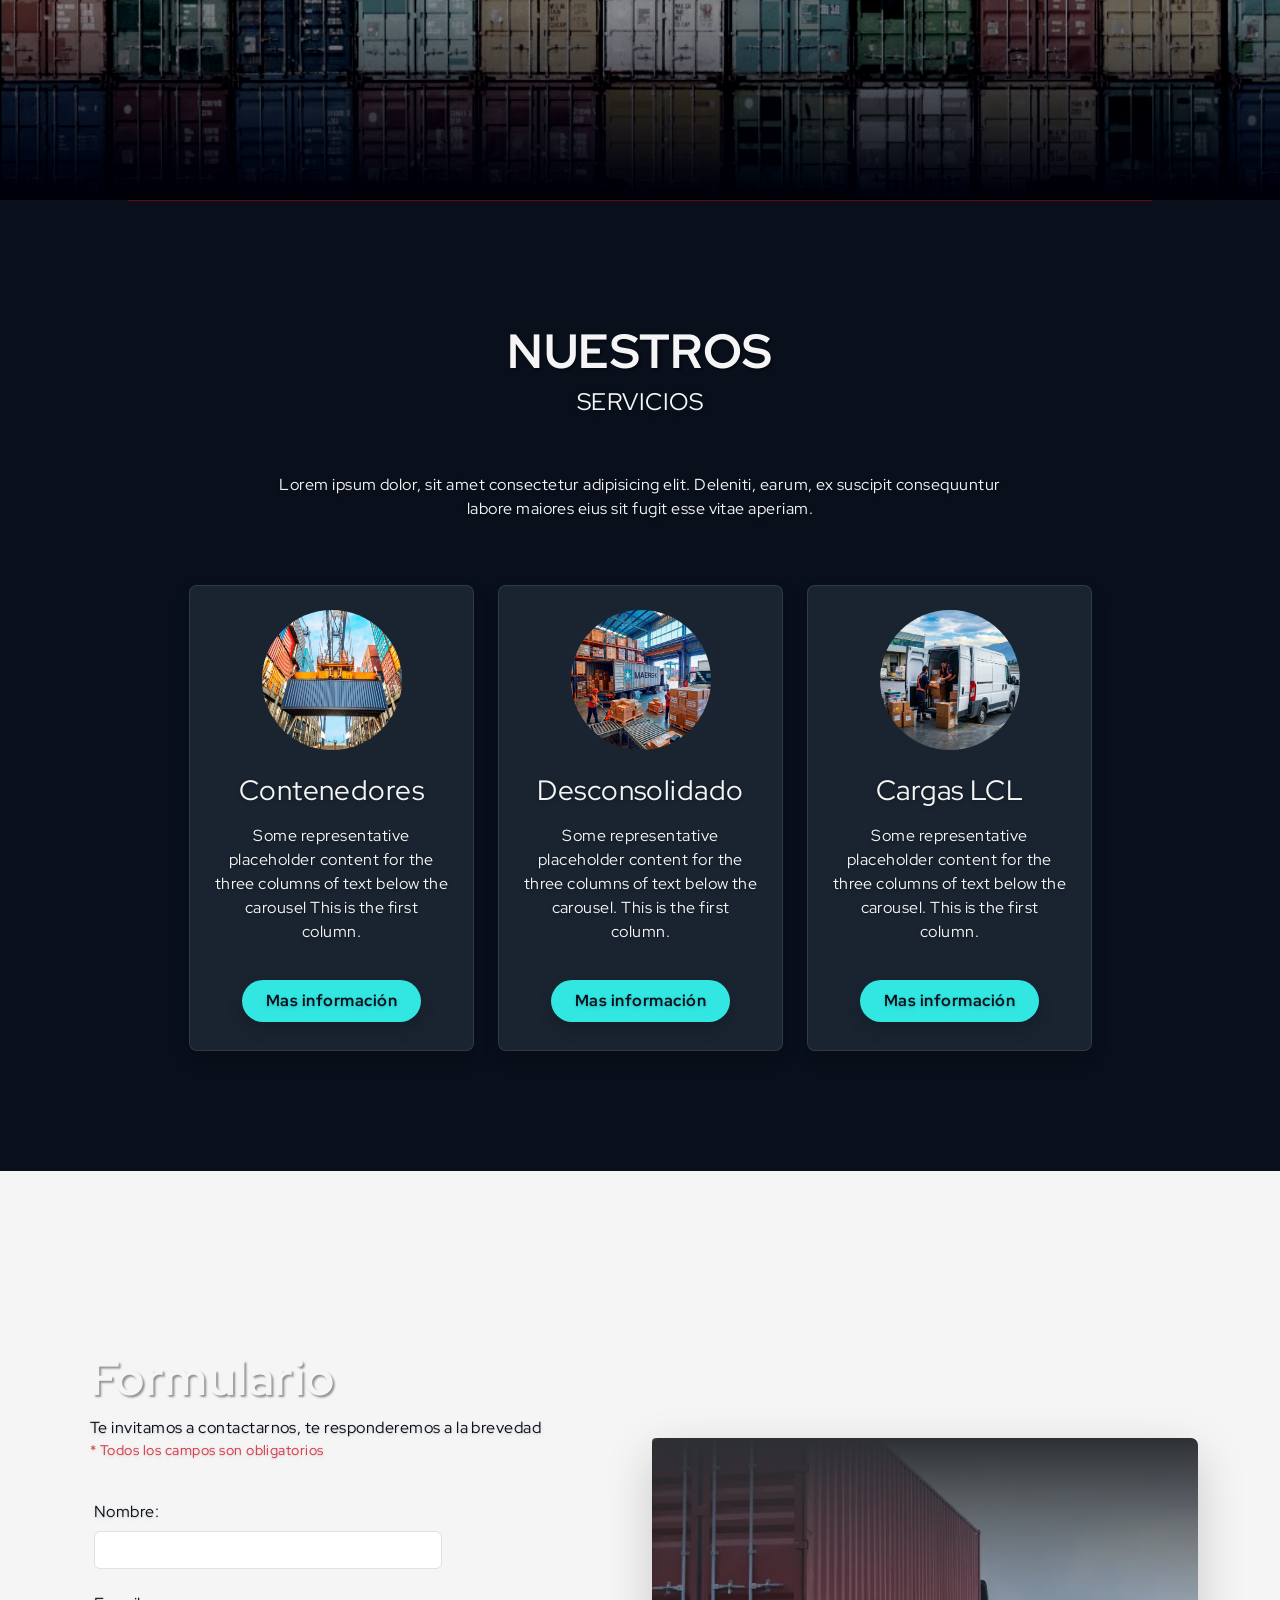
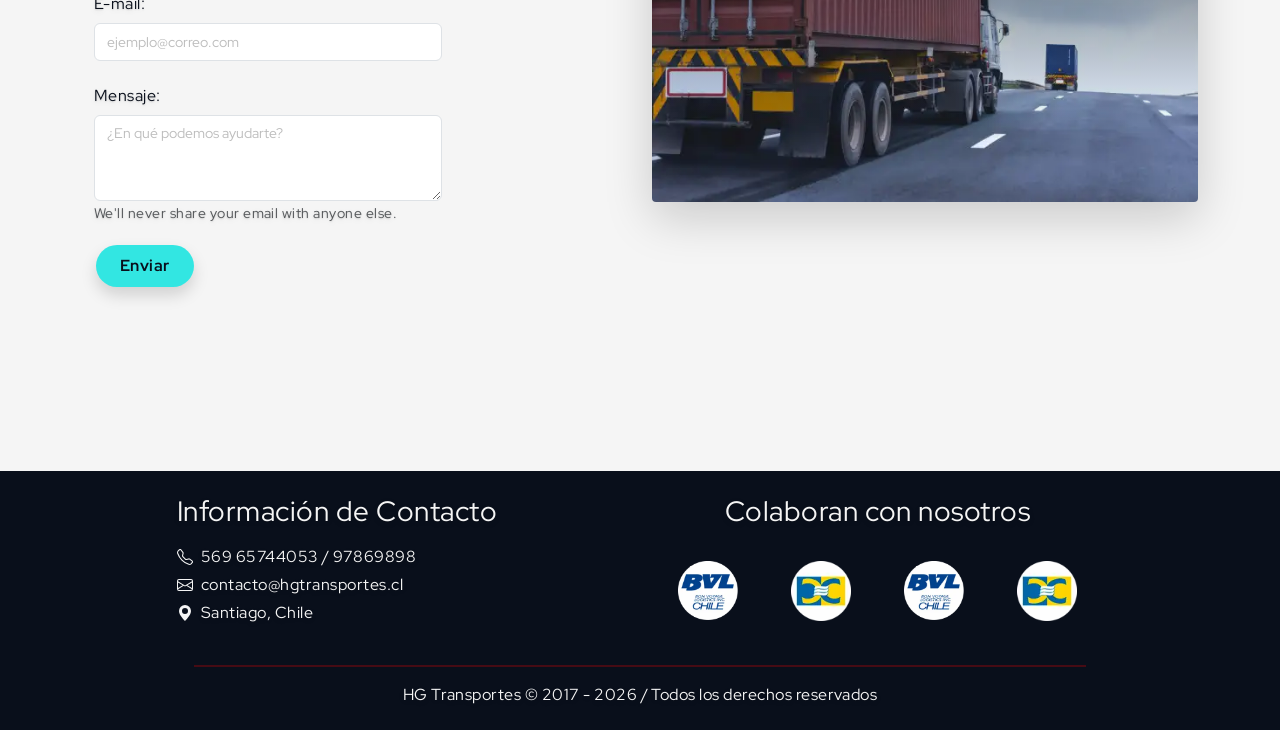
==== commit 3ba800b6: "confi scroll reveal" ====
--- a/index.html
+++ b/index.html
@@ -60,10 +60,10 @@
         <div class="col-3 col-md-8">
 
           <ul class="d-flex justify-content-between nav-links pt-4">
-            <li><a href="#index" class="volver-arriba">INICIO</a></li>
-            <li><a href="#about" class="scroll-acercaDe">NOSOTROS</a></li>
-            <li><a href="#services" class="scroll-equipo">SERVICIOS</a></li>
-            <li><a href="#form" class="scroll-suave">CONTACTO</a></li>
+            <li><a href="#index" class="">INICIO</a></li>
+            <li><a href="#about" class="">NOSOTROS</a></li>
+            <li><a href="#services" class="">SERVICIOS</a></li>
+            <li><a href="#form" class="">CONTACTO</a></li>
           </ul>
 
         </div>
@@ -109,9 +109,9 @@
     <!-- --------- -->
 
     <!-- ABOUT -->
-    <section id="about" class="scrollReveal">
+    <section id="about" class="">
       <div class="d-flex align-items-center about-top bg-oil">
-        <div class="container">
+        <div class="reveal container">
           <div class="row align-items-center justify-content-around">
             <div class="col-md-3 text-center">
               <h2 class="display-1 mb-0 hg-subtitle">SOBRE</h2>
@@ -126,7 +126,7 @@
       </div>
       <!-- About bottom -->
       <div class="d-flex align-items-center about-bottom">
-        <div class="container">
+        <div class="reveal container">
           <div class="row justify-content-center">
             <div class="col-11 col-md-8 text-center">
               <p>
@@ -142,18 +142,18 @@
         </div>
       </div>
       <!-- line -->
-      <div class="mx-auto" style="height:1px; width:80%; background:rgb(102, 10, 10);"></div>
+      <div class="reveal mx-auto" style="height:1px; width:80%; background:rgb(102, 10, 10);"></div>
     </section>
     <!-- END ABOUT SECTION -->
 
 
 
     <!-- SERVICES SECTION -->
-    <section class="pb-5 prueba" id="services">
-      <div class="container">
+    <section class="pb-5" id="services">
+      <div class="reveal container">
         <div class="row flex-column justify-content-end align-items-center hg-services">
           <!-- TITULO -->
-          <div class="col-11 col-md-8 text-center" id="scrollReveal">
+          <div class="col-11 col-md-8 text-center" id="">
             <h2 class="hg-subtitle">NUESTROS</h2>
             <h4 class="display-7 pb-4">SERVICIOS</h4>
             <p class="py-4">Lorem ipsum dolor, sit amet consectetur adipisicing elit. Deleniti, earum, ex suscipit
@@ -165,8 +165,9 @@
       <!-- CARDS -->
       <div class="container pb-5">
         <div class="row justify-content-center align-items-center">
+
           <!-- card 1 -->
-          <div class="flex-column col-11 col-lg-3 p-4 text-center rounded-3 shadow h-100 bg-oil card-service">
+          <div class="reveal flex-column col-11 col-lg-3 p-4 text-center rounded-3 shadow h-100 bg-oil card-service">
             
             <img class="img-fluid bd-placeholder-img rounded-circle d-block mx-auto mb-4" style="width: 140px; height: 140px;" src="/assets/img/cont-img.webp" alt="logo-image">
           
@@ -181,10 +182,8 @@
           </div>
 
           <!-- card 2 -->
-          <div
-            class="flex-column col-11 col-lg-3 p-4 my-4 mx-md-4 mb-md3 text-center rounded-3 shadow h-100  bg-oil card-service">
-
-            <!-- <img class="img-fluid bd-placeholder-img rounded-circle d-block mx-auto mb-4" style="width: 140px; height: 140px;" src="/assets/img/descons-img.png" alt="logo-image"> -->
+          <div class="reveal flex-column col-11 col-lg-3 p-4 my-4 mx-md-4 mb-md3 text-center rounded-3 shadow h-100  bg-oil card-service">
+
             <div class="d-block mx-auto mb-4">
               <div class="ratio ratio-1x1 rounded-circle overflow-hidden mx-auto"
                 style="object-fit: cover; max-width: 140px; height: auto;">
@@ -203,11 +202,8 @@
           </div>
 
           <!-- card 3 -->
-          <div
-            class="flex-column col-11 col-lg-3 p-4 text-center rounded-3 shadow h-100 bg-oil card-service">
-
-            <!-- <img class="img-fluid bd-placeholder-img rounded-circle d-block mx-auto mb-4" style="width: 140px; height: 140px;" src="/assets/img/lcl-image.png" alt="logo-image">
- -->         
+          <div class="reveal flex-column col-11 col-lg-3 p-4 text-center rounded-3 shadow h-100 bg-oil card-service">
+
             <div class="d-block mx-auto mb-4">
               <div class="ratio ratio-1x1 rounded-circle overflow-hidden mx-auto"
                 style="object-fit: cover; max-width: 140px; height: auto;">
@@ -242,7 +238,7 @@
     <!-- FORM SECTION -->
     <section class="d-flex align-items-center justify-content-center vh-100 bg-lightest-slate bg-contact-mobile" id="form">
    
-      <div class="container py-5">
+      <div class="reveal container py-5">
         <div class="row">
 
           <div class="flex-column col-md-6">
@@ -304,7 +300,7 @@
 
     <!-- FOOTER -->
     <footer class="py-4 bg-blue-dark">
-      <div class="container">
+      <div class="reveal container">
     
         <div class="row align-items-top justify-content-center">
     
--- a/assets/css/main.css
+++ b/assets/css/main.css
@@ -245,6 +245,22 @@
 
 
 /* Loader */
+
+/* body.loading {
+  overflow: hidden;
+  height: 100vh;
+} */
+
+body.loading {
+  overflow: hidden;
+  width: 100%;
+  height: 100vh;
+  position: fixed; /* Esto es el "santo remedio" para iOS */
+
+  /* touch-action: none; */
+  -webkit-overflow-scrolling: none;
+}
+
 .centrado {
   height: 100vh;
   width: 100%;
@@ -261,6 +277,7 @@
 .lds-hourglass {
   display: inline-block;
   position: relative;
+  top: -60px;
   width: 80px;
   height: 80px;
 }
@@ -273,8 +290,8 @@
   height: 0;
   margin: 8px;
   box-sizing: border-box;
-  border: 32px solid #fff;
-  border-color: #fff transparent #fff transparent;
+  border: 32px solid var(--bright-turquoise);
+  border-color: var(--bright-turquoise) transparent var(--bright-turquoise) transparent;
   animation: lds-hourglass 1.2s infinite;
 }
 
@@ -655,7 +672,7 @@
   position: absolute;
   inset: 0;
 
-  background: url('/assets/img/contact-image-truck.jpg') center/cover no-repeat; 
+  background: url('/assets/img/contact-img-truck.webp') center/cover no-repeat; 
   opacity: 0.08;
   z-index: -1;
 }
@@ -774,7 +791,19 @@
 }
 /* ------ */
 
-
+/* Scroll reveal class add/remove JS */
+.reveal {
+  opacity: 0;
+  transform: translateY(40px); /* Menos distancia = menos "tiritón" */
+  transition: opacity 0.8s ease-out, transform 0.8s ease-out;
+  will-change: opacity, transform;
+}
+
+/* Clase que activa el JS */
+.reveal-visible {
+  opacity: 1 !important;
+  transform: translateY(0) !important;
+}
 
 
 
@@ -819,4 +848,5 @@
 .lemon {
   border: 2px solid rgb(198, 243, 0);
 
-}+}
+
